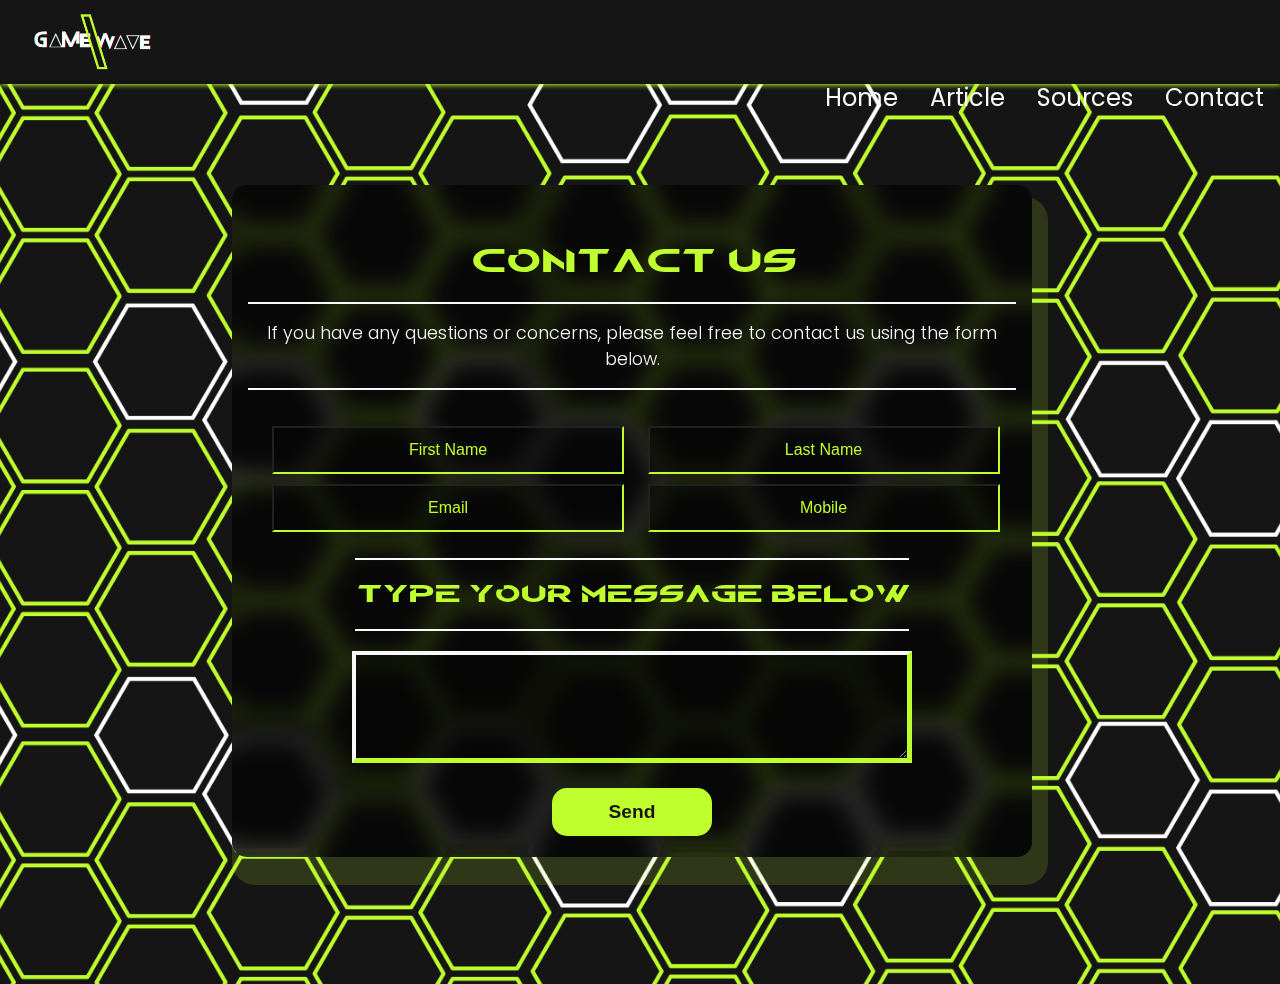
==== contact.html @ ec853af8 "first commit" ====
<!DOCTYPE html>
<html lang="en">
  <head>
    <meta charset="UTF-8" />
    <meta name="viewport" content="width=device-width, initial-scale=1.0" />
    <title>Game Wave</title>
    <link rel="icon" href="./Images/Game_Wave_Title_Logo.png" />
    <link rel="stylesheet" href="./main.css" />
    <link
      rel="stylesheet"
      href="https://cdnjs.cloudflare.com/ajax/libs/font-awesome/6.5.1/css/all.min.css"
      integrity="sha512-DTOQO9RWCH3ppGqcWaEA1BIZOC6xxalwEsw9c2QQeAIftl+Vegovlnee1c9QX4TctnWMn13TZye+giMm8e2LwA=="
      crossorigin="anonymous"
      referrerpolicy="no-referrer"
    />
  </head>
  <body>

    <!-- Header -->
    <!-- Navigation bar -->
    <header>
        <!-- Logo -->
        <img
          class="logo"
          src="./Images/Game_Wave_Logo.png"
          alt="Game Wave Logo"
        />
        <!-- Hamburger icon -->
        <input class="side-menu" type="checkbox" id="side-menu" />
        <!-- "side-menu" sets as a unique identifier for input checkbox. we used this because we want to use it as a true/flase value. True when hamburger is clicked and flase when not clicked or at defult position -->
        <label class="hamb" for="side-menu" aria-label="Open Menu">
          <!-- for="side-menu" specifies that this label is for with the checkbox having the id=“side-menu.” -->
          <span class="hamb-line"></span>
          <!-- <span> inside the label represents the three lines of the hamburger icon -->
        </label>
        <!-- Menu -->
        <nav>
          <ul class="menu">
            <li><a href="./index.html">Home</a></li>
            <li><a href="#">Article</a></li>
            <li><a href="#">Sources</a></li>
            <li><a href="./contact.html">Contact</a></li>
            <!-- <li>
              <form class="search-form">
                <input type="search" placeholder="Search...">
                <button type="submit">Search</button>
              </form>
            </li> -->
          </ul>
        </nav>
      </header>

    <!-- Contact Us -->
    <section class="contact">
      <div class="contact-container">
        <h2 class="contact-container-heading">Contact Us</h2>
        <p class="contact-container-paragraph">
          If you have any questions or concerns, please feel free to contact us
          using the form below.
        </p>
        <form class="contact-form">
          <input type="text" id="firstName" placeholder="First Name" required />
          <input type="text" id="lastName" placeholder="Last Name" required />
          <input type="email" id="email" placeholder="Email" required />
          <input type="text" id="mobile" placeholder="Mobile" required />
          <h4 class="contact-container-message-text">Type Your Message Below</h4>
          <textarea required></textarea>
          <input type="submit" value="Send" id="contact-us-button" />
        </form>
      </div>
    </section>
  </body>
</html>
---- main.css ----
/* -----------------GLOBAL STYLES FOR THE WEBSITE----------------- */

/* Font = Poppins */
@import url("https://fonts.googleapis.com/css2?family=Poppins:ital,wght@0,100;0,200;0,300;0,400;0,500;0,600;0,700;0,800;0,900;1,100;1,200;1,300;1,400;1,500;1,600;1,700;1,800;1,900&display=swap");

/* Font = Modern_Warframe */
/* We couldn't find any font having gaming style on google font so we are using Modern Warfare font for the gaming website. */
@font-face {
  font-family: "Modern_Warframe";
  src: url("./Font/MODERN_WARFARE.ttf") format("truetype"),
    url("./Font/MODERN_WARFARE.otf") format("opentype");
}

h1,
h2,
h3,
h4 {
  font-family: "Modern_Warframe", fallback;
}

/* Variables */
:root {
  --white: #f9f9f9;
  --logoblack: #161515;
  --green: #bfff2d;
}

/* Reset */
* {
  margin: 0;
  padding: 0;
  box-sizing: border-box;
}

/* Body */
body {
  background-color: var(--white);
  font-family: "Poppins", sans-serif;
}

/* Global Styles */
a {
  text-decoration: none;
}
ul {
  list-style: none;
}

/* -----------------MOBILE FIRST APPROACH----------------- */

/* Header */
header {
  background-color: var(--logoblack);
  box-shadow: 1px 1px 5px 0px var(--green);
  position: sticky;
  top: 0;
  width: 100%;
  z-index: 2;
}
/* Logo */
.logo {
  width: 40%; /* 40% of the header as the logo looking good */
  margin-left: 10px;
}
/* Menu */
nav {
  width: 100%;
  height: 100%;
  position: fixed;
  background-color: var(--logoblack);
  overflow: hidden; /* Hide the menu so that it will be visible after clicking on hamburger */
}

.menu a {
  display: block;
  padding: 30px;
  color: var(--white);
  text-align: center;
}

.menu a:hover {
  background-color: var(--green);
  color: var(--logoblack);
}
nav {
  max-height: 0; /* Initially hide the menu */
  transition: max-height 0.5s ease-out; /* Using ease-out for smooth animation effect of menu scrolling down */
}

/* Menu Icon */
.hamb {
  cursor: pointer; /* Change cursor to pointer */
  float: right;
  padding: 2.5rem 1.5rem;
}

/* Span tag */
.hamb-line {
  background: var(--white);
  display: block;
  height: 2px;
  position: relative; /* Position relative to the parent element */
  width: 24px;
}

/* Before and After hamb-line this will create 3 line for making hamburger menu bar */
.hamb-line::before,
.hamb-line::after {
  background: var(--green);
  content: ""; /* Empty content is taken so that it create the three lines for a hamburger menu bar*/
  display: block;
  height: 100%;
  position: absolute; /* Position absolute to the parent element */
  transition: all 0.2s ease-out; /* Using ease-out for smooth animation effect of menu when clicked it turned into cross */
  width: 100%;
}
.hamb-line::before {
  top: 5px; /* Top 5px for the first line */
}
.hamb-line::after {
  top: -5px; /* Top -5px for the third line */
}

.side-menu {
  display: none; /* Hide checkbox */
}

/* Toggle menu icon */
.side-menu:checked ~ nav {
  /* When checkbox is checked then show the menu */
  max-height: 100%;
}
.side-menu:checked ~ .hamb .hamb-line {
  /* When checkbox is checked then the centered white line will disappered because we need 2 lines to make a cross */
  background: transparent;
}
.side-menu:checked ~ .hamb .hamb-line::before {
  /* When checkbox is checked then the first line will rotate 45 degree and move to the center to make the cross symbol */
  transform: rotate(-45deg);
  top: 0;
}
.side-menu:checked ~ .hamb .hamb-line::after {
  /* When checkbox is checked then the third line will rotate -45 degree and move to the center to make the cross symbol */
  transform: rotate(45deg);
  top: 0;
}

/* Footer */
footer {
  background-color: var(--logoblack);
  color: var(--white);
  padding: 1rem;
}

.footer-content-about,
.footer-content-link,
.footer-content-final {
  border-bottom: 1px solid var(--green);
  padding: 1rem;
}

.footer-content-about h4 {
  color: var(--green);
  font-size: 1.5rem;
}

.footer-logo img {
  display: block;
  margin-left: auto;
  margin-right: auto;
  width: 50%;
}

.footer-content-link-icon a {
  color: var(--green);
  font-size: 1.2rem;
  transition: all 0.2s ease-in-out;
}

.footer-content-link-icon a:hover {
  color: var(--white);
  text-shadow: var(--green) 1px 0 10px;
}

.footer-social-text,
.footer-subscribe-text {
  font-size: 1.5rem;
  text-align: center;
  color: var(--green);
  border-bottom: 1px solid var(--white);
}

.footer-social ul {
  display: grid;
  grid-template-columns: repeat(4, 1fr);
  padding: 1rem;
}

.footer-social ul li {
  text-align: center;
  padding: 1rem;
}

.footer-social a {
  color: var(--green);
  font-size: 1.5rem;
  transition: all 0.2s ease-in-out;
}

.footer-social a:hover {
  color: var(--white);
  text-shadow: var(--green) 1px 0 10px;
}

.subscribe-section {
  text-align: center;
  padding: 1rem;
}

.subscribe-section input {
  padding: 0.5rem 2rem;
  border: 1px solid var(--green);
  color: var(--logoblack);
}

.subscribe_icon {
  position: relative;
  right: 0.3rem;
  bottom: 0;
  top: 0.1rem;
  background-color: var(--logoblack);
  padding: 0.3rem 0.6rem;
  border: 1px solid var(--green);
  border-left: none;
}

.subscribe_icon:hover {
  background-color: var(--green);
  color: var(--logoblack);
}

.subscribe-section-button {
  display: none;
}

.footer-credit {
  text-align: center;
  padding: 1rem 1rem 0.5rem 1rem;
}

/* -----------------CONTACT PAGE----------------- */
.contact {
  min-height: 100vh;
  background: var(--logoblack);
  background-image: url("./Images/Contect_us_background.png");
  background-repeat: no-repeat;
  background-position: center center;
  background-size: cover;
}

.contact-container {
  color: var(--white);
  padding: 1rem;
  text-align: center;
  box-shadow: 8px 20px 0px 8px rgb(191 255 45 / 15%);
  border-radius: 15px;
  background: rgb(0 0 0 / 80%);
}

.contact-container h2 {
  font-size: 2.7rem;
  padding: 1rem;
  font-weight: 500;
  margin-top: 20px;
  text-align: center;
  color: var(--green);
}

.contact-container-heading,
.contact-container-paragraph,
.contact-container-message-text {
  border-bottom: 2px solid var(--white);
}

.contact-container-message-text {
  border-top: 2px solid var(--white);
}
.contact-container p {
  font-size: 1.1rem;
  padding: 1rem;
  font-weight: 300;
  margin-bottom: 20px;
  text-align: center;
}

.contact-form {
  padding: 1rem;
  display: grid;
  justify-items: center;
}

.contact-form input {
  width: 18rem;
  height: 3rem;
  text-align: center;
  font-size: 1rem;
  margin-bottom: 10px;
  background: rgb(4 4 4 / 50%);
  border-bottom: 2px solid var(--green);
  border-right: 2px solid var(--green);
  color: var(--white);
}

.contact-form input::placeholder {
  color: var(--green);
}

.contact-form h4 {
  font-size: 1.21rem;
  padding: 1rem 0 1rem 0;
  font-weight: 300;
  margin-top: 1rem;
  text-align: center;
  color: var(--green);
}

.contact-form textarea {
  width: 18rem;
  height: 10rem;
  text-align: center;
  font-size: 1rem;
  margin-top: 20px;
  margin-bottom: 10px;
  background: rgba(4, 4, 4, 0.543);
  border-bottom: 5px solid var(--green);
  border-right: 5px solid var(--green);
  border-top: 4px solid var(--white);
  border-left: 4px solid var(--white);
  color: var(--white);
}

textarea::-webkit-scrollbar {
  /* Scroll bar for textarea */
  width: 10px;
}

textarea::-webkit-scrollbar-thumb {
  /* Scroll bar thumb for textarea */
  background-color: rgba(194, 194, 194, 0.73);
}

#contact-us-button {
  width: 10rem;
  height: 3rem;
  text-align: center;
  font-size: 1.2rem;
  margin-top: 20px;
  font-weight: 600;
  background: var(--green);
  border: 2px solid var(--green);
  border-radius: 15px;
  color: var(--logoblack);
  padding: 0;
  margin-bottom: 30px;
  transition: 0.3s;
  cursor: pointer;
}

#contact-us-button:hover {
  background: var(--logoblack);
  color: var(--green);
}

/* -----------------ERROR PAGE----------------- */

.error-404-mobile-image{
  background: var(--logoblack);
  background-image: url("./Images/Mobil_404_Error.png");
	background-size: cover;
	background-position: center;
	height: 100vh;
	width: 100vw;
}


/* -----------------TABLET AND DESKTOP----------------- */

/* -----------------RESPONSIVE TABLET----------------- */

@media (min-width: 768px) {
  /* Header  */
  .logo {
    width: 25%;
    margin: 1rem;
  }

  nav {
    max-height: none;
    top: 0;
    position: relative;
    float: right;
    width: fit-content;
    background-color: transparent;
  }
  .menu li {
    float: left;
  }
  .menu a {
    padding: 5rem 1rem 5rem 1rem;
  }
  .menu a:hover {
    background-color: transparent;
    color: var(--green);
  }

  .hamb {
    display: none;
  }

  /* Footer */

  .footer-content-about {
    text-align: center;
  }
  .footer-content-about h4 {
    font-size: 2rem;
  }

  .footer-content-link,
  .footer-content-final {
    display: grid;
    grid-template-columns: 1fr 1fr 1fr;
  }

  .footer-content-link {
    text-align: center;
  }

  .footer-content-link-icon a {
    font-size: 1.5rem;
  }

  .footer-content-final {
    gap: 0.5rem;
  }

  .footer-logo img {
    width: 100%;
  }

  .footer-social-text,
  .footer-subscribe-text {
    padding: 0 0 0.5rem 0;
  }

  .footer-social ul {
    padding: 0%;
  }

  .subscribe_icon {
    display: none;
  }

  .subscribe-section-button {
    display: block;
  }

  .subscribe-section-button-input {
    display: block;
    padding: 0.5rem 2rem;
    border: 1px solid var(--green);
    border-radius: 15px;
    color: var(--logoblack);
    background: var(--green);
    width: 100px;
    margin-left: auto;
    margin-right: auto;
    transition: all 0.2s ease-in-out;
  }

  .subscribe-section-button-input:hover {
    background: var(--logoblack);
    color: var(--green);
  }

  /*-----------------CONTACT PAGE----------------- */
  .contact {
    min-height: 100vh;
    background: var(--logoblack);
    background-image: url("./Images/Contect_us_background.png");
    background-repeat: no-repeat;
    background-position: center center;
    background-size: cover;
  }

  .contact-container {
    width: 40rem;
    height: 40.1rem;
    position: absolute;
    top: 55%;
    left: 50%;
    margin: -200px 0 0 -335px;
    box-shadow: 8px 20px 0px 8px rgb(191 255 45 / 15%);
    border-radius: 15px;
    background: rgb(0 0 0 / 60%);
    backdrop-filter: blur(10px);
  }

  .contact-form {
    padding: 1rem;
    display: grid;
    justify-items: center;
    grid-template-columns: 1fr 1fr;
  }

  #lastName,
  #mobile {
    margin-left: 15px;
  }

  .contact-container-message-text {
    grid-column: span 2;
  }

  .contact-form textarea {
    grid-column: span 2;
    width: 35rem;
    height: 7rem;
  }

  #contact-us-button {
    grid-column: span 2;
    margin-top: 10px;
  }

  /* -----------------ERROR PAGE----------------- */

  .error-404-mobile-image {
		display: none;
	}
	
	.error-404-tablet-image {
		background-image: url("./Images/Tablet_404_Error.png");
		background-size: cover;
		background-position: center;
		height: 100vh;
		width: 100vw;
	}


}

/* -----------------RESPONSIVE DESKTOP----------------- */
@media (min-width: 1024px) {
  /* Header  */
  .logo {
    width: 10%;
    margin: 0 2rem;
  }

  nav {
    max-height: none;
    top: 0;
    position: relative;
    float: right;
    width: fit-content;
    background-color: transparent;
  }
  .menu li {
    float: left;
  }
  .menu a {
    padding: 5rem 1rem 5rem 1rem;
    font-size: 1.5rem;
  }
  .menu a:hover {
    background-color: transparent;
    color: var(--green);
  }

  .hamb {
    display: none;
  }

  /*-----------------CONTACT PAGE----------------- */

  .contact {
    min-height: 100vh;
    background: var(--logoblack);
    background-image: url("./Images/Contect_us_background.png");
    background-repeat: no-repeat;
    background-position: center center;
    background-size: cover;
  }

  .contact-container {
    width: 50rem;
    height: 42rem;
    position: absolute;
    top: 55%;
    left: 50%;
    margin: -310px 0 0 -408px;
    box-shadow: 8px 20px 0px 8px rgb(191 255 45 / 15%);
    border-radius: 15px;
    background: rgb(0 0 0 / 60%);
    backdrop-filter: blur(10px);
  }

  .contact-form input {
    width: 22rem;
  }

  .contact-form h4 {
    font-size: 2rem;
  }

  #contact-us-button {
    margin-top: 15px;
  }


  /* -----------------ERROR PAGE----------------- */

  .erreor-404-tablet-image {
		display: none;
	}
	
	.erreor-404-desktop-image {
		background-image: url("./Images/Desktop_404_Error.png");
		background-size: cover;
		background-position: center;
		height: 100vh;
		width: 100vw;
	}

}
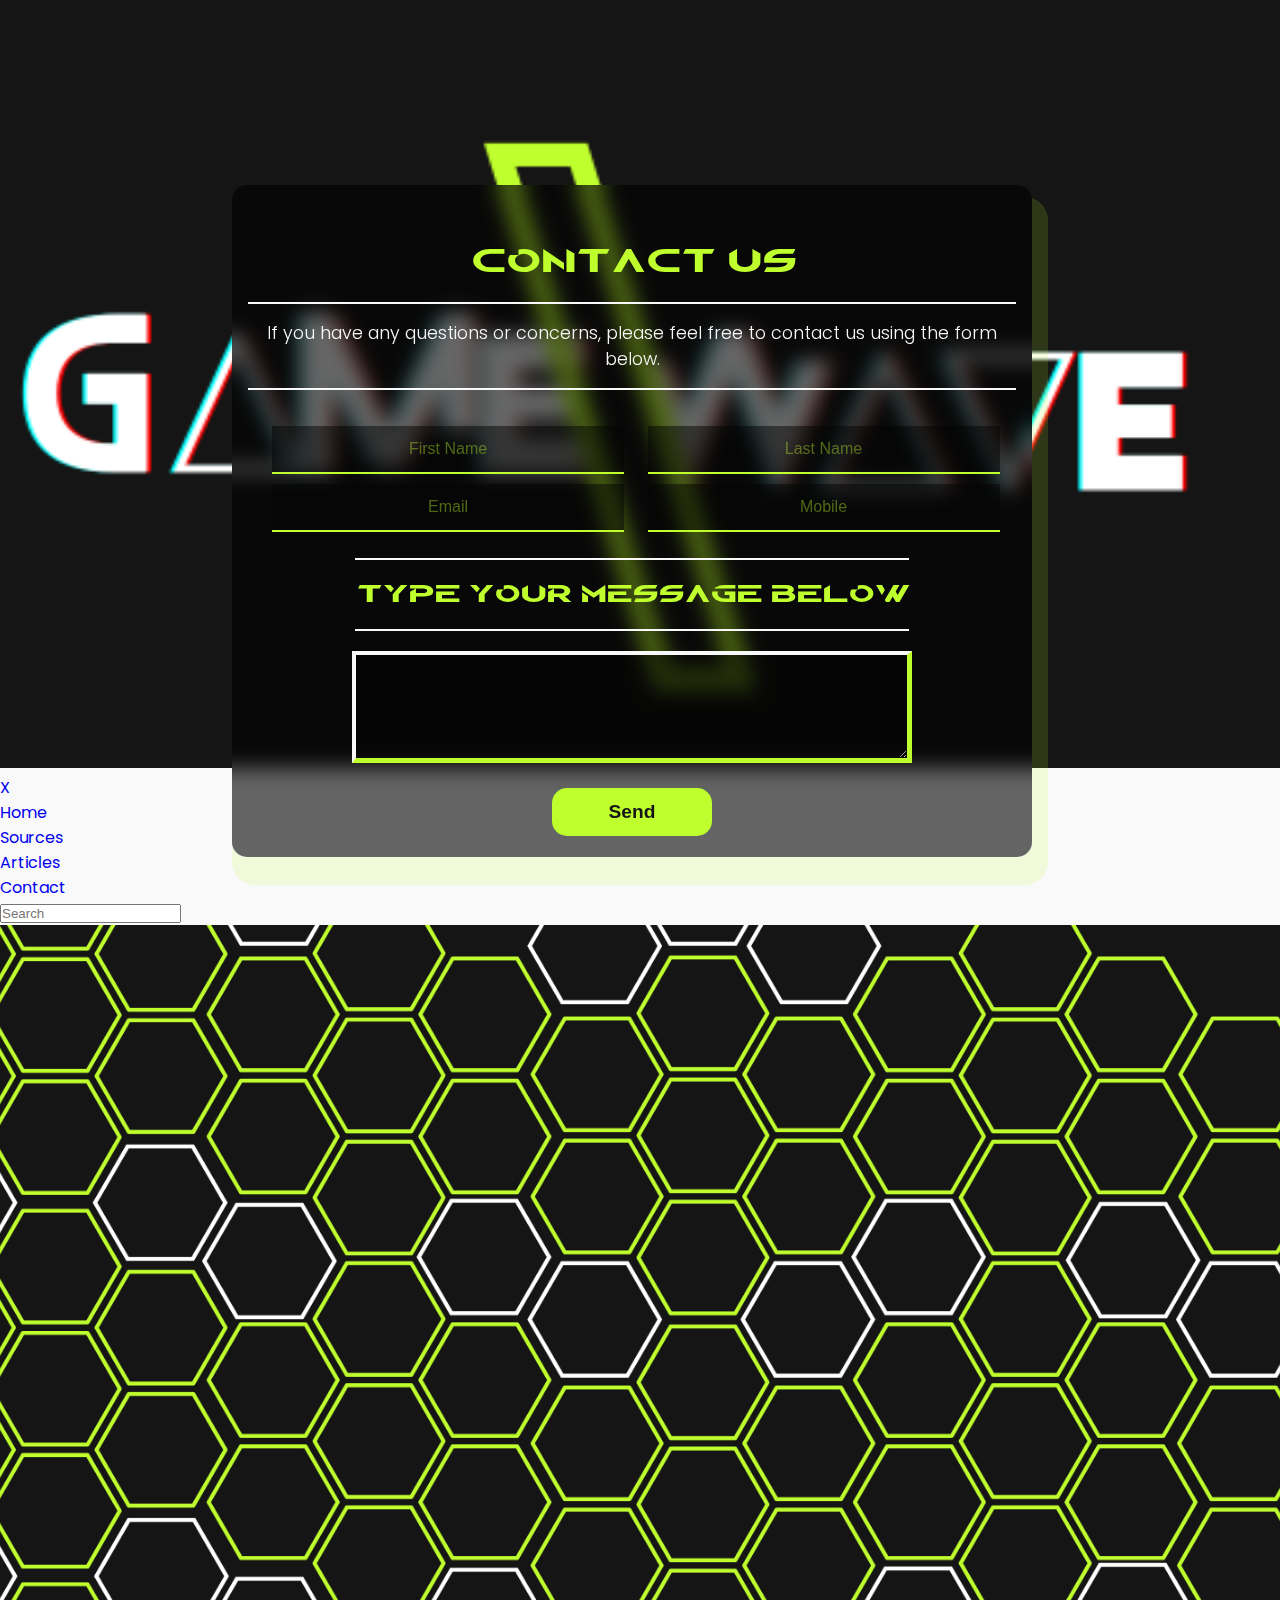
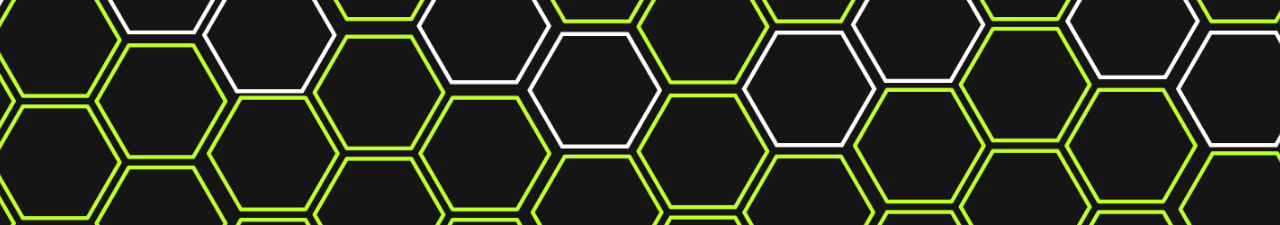
==== commit b1879ff6: "changes in header" ====
--- a/contact.html
+++ b/contact.html
@@ -19,36 +19,27 @@
     <!-- Header -->
     <!-- Navigation bar -->
     <header>
-        <!-- Logo -->
-        <img
-          class="logo"
-          src="./Images/Game_Wave_Logo.png"
-          alt="Game Wave Logo"
-        />
-        <!-- Hamburger icon -->
-        <input class="side-menu" type="checkbox" id="side-menu" />
-        <!-- "side-menu" sets as a unique identifier for input checkbox. we used this because we want to use it as a true/flase value. True when hamburger is clicked and flase when not clicked or at defult position -->
-        <label class="hamb" for="side-menu" aria-label="Open Menu">
-          <!-- for="side-menu" specifies that this label is for with the checkbox having the id=“side-menu.” -->
-          <span class="hamb-line"></span>
-          <!-- <span> inside the label represents the three lines of the hamburger icon -->
-        </label>
-        <!-- Menu -->
-        <nav>
-          <ul class="menu">
-            <li><a href="./index.html">Home</a></li>
-            <li><a href="#">Article</a></li>
-            <li><a href="#">Sources</a></li>
-            <li><a href="./contact.html">Contact</a></li>
-            <!-- <li>
-              <form class="search-form">
-                <input type="search" placeholder="Search...">
-                <button type="submit">Search</button>
-              </form>
-            </li> -->
-          </ul>
-        </nav>
-      </header>
+      <img src="./Images/Game_Wave_Logo.png" alt="Game Wave Logo" />
+      <a id="hamBurger" href="javascript:void(0);" class="icon">
+        <div class="mobil-toggle">
+          <i class="fa-solid fa-bars"></i>
+        </div>
+      </a>
+      <a id="closeHamBurger" href="javascript:void(0);" class="closeNav d-none">
+        X
+      </a>
+      <nav id="nav-bar" class="navBar slide-bottom">
+        <ul>
+          <li><a href="#">Home</a></li>
+          <li><a href="./sources.html">Sources</a></li>
+          <li><a href="./story.html">Articles</a></li>
+          <li><a href="#">Contact</a></li>
+          <li><div class="searchBar">
+            <i class="fa-solid fa-magnifying-glass searchIcon"></i>
+            <input class="inputField" type="text" placeholder="Search" />
+          </div></li>
+        </ul>
+     </header>
 
     <!-- Contact Us -->
     <section class="contact">
--- a/main.css
+++ b/main.css
@@ -31,7 +31,10 @@
   padding: 0;
   box-sizing: border-box;
 }
-
+img{
+  width: 100%;
+  height: auto;
+}
 /* Body */
 body {
   background-color: var(--white);
@@ -48,105 +51,10 @@
 
 /* -----------------MOBILE FIRST APPROACH----------------- */
 
-/* Header */
-header {
-  background-color: var(--logoblack);
-  box-shadow: 1px 1px 5px 0px var(--green);
-  position: sticky;
-  top: 0;
-  width: 100%;
-  z-index: 2;
-}
-/* Logo */
-.logo {
-  width: 40%; /* 40% of the header as the logo looking good */
-  margin-left: 10px;
-}
-/* Menu */
-nav {
-  width: 100%;
-  height: 100%;
-  position: fixed;
-  background-color: var(--logoblack);
-  overflow: hidden; /* Hide the menu so that it will be visible after clicking on hamburger */
-}
-
-.menu a {
-  display: block;
-  padding: 30px;
-  color: var(--white);
-  text-align: center;
-}
-
-.menu a:hover {
-  background-color: var(--green);
-  color: var(--logoblack);
-}
-nav {
-  max-height: 0; /* Initially hide the menu */
-  transition: max-height 0.5s ease-out; /* Using ease-out for smooth animation effect of menu scrolling down */
-}
-
-/* Menu Icon */
-.hamb {
-  cursor: pointer; /* Change cursor to pointer */
-  float: right;
-  padding: 2.5rem 1.5rem;
-}
-
-/* Span tag */
-.hamb-line {
-  background: var(--white);
-  display: block;
-  height: 2px;
-  position: relative; /* Position relative to the parent element */
-  width: 24px;
-}
-
-/* Before and After hamb-line this will create 3 line for making hamburger menu bar */
-.hamb-line::before,
-.hamb-line::after {
-  background: var(--green);
-  content: ""; /* Empty content is taken so that it create the three lines for a hamburger menu bar*/
-  display: block;
-  height: 100%;
-  position: absolute; /* Position absolute to the parent element */
-  transition: all 0.2s ease-out; /* Using ease-out for smooth animation effect of menu when clicked it turned into cross */
-  width: 100%;
-}
-.hamb-line::before {
-  top: 5px; /* Top 5px for the first line */
-}
-.hamb-line::after {
-  top: -5px; /* Top -5px for the third line */
-}
-
-.side-menu {
-  display: none; /* Hide checkbox */
-}
-
-/* Toggle menu icon */
-.side-menu:checked ~ nav {
-  /* When checkbox is checked then show the menu */
-  max-height: 100%;
-}
-.side-menu:checked ~ .hamb .hamb-line {
-  /* When checkbox is checked then the centered white line will disappered because we need 2 lines to make a cross */
-  background: transparent;
-}
-.side-menu:checked ~ .hamb .hamb-line::before {
-  /* When checkbox is checked then the first line will rotate 45 degree and move to the center to make the cross symbol */
-  transform: rotate(-45deg);
-  top: 0;
-}
-.side-menu:checked ~ .hamb .hamb-line::after {
-  /* When checkbox is checked then the third line will rotate -45 degree and move to the center to make the cross symbol */
-  transform: rotate(45deg);
-  top: 0;
-}
+
 
 /* Footer */
-footer {
+/* footer {
   background-color: var(--logoblack);
   color: var(--white);
   padding: 1rem;
@@ -246,6 +154,125 @@
 .footer-credit {
   text-align: center;
   padding: 1rem 1rem 0.5rem 1rem;
+} */
+
+
+/* -----------------STORY PAGE----------------- */
+
+.article-page{
+  background: var(--logoblack);
+  color: var(--white);
+  padding: 2rem;
+  display: block;
+}
+
+.article-page-heading{
+  text-align: center;
+  color: var(--green);
+  position: relative;
+  font-size: 2rem;
+  padding: 1rem 1rem 2rem 1rem;
+}
+
+.article-page-heading h2{
+  border-bottom: 3px solid var(--white);
+  padding: 0.5rem;
+}
+
+.article-page-sections-image img{
+  max-width: 100%;
+  border-radius: 2rem;
+  height: auto;
+}
+
+.article-page-sections-text{
+  background: rgb(0 0 0 / 80%);
+  box-shadow: 0px 0px 10px 5px rgb(191 255 45 / 15%);
+  padding: 1rem;
+  position: relative;
+  margin: -6rem 1rem 3rem;
+}
+
+.article-page-sections-text h3{
+  color: var(--green);
+  font-family: Poppins, sans-serif;
+  font-size: 1.3rem;
+  padding: 0.5rem;
+  text-align: center;
+}
+
+.article-page-sections-text a{
+  color: var(--green);
+  font-size: 1rem;
+  padding: 0.5rem;
+  text-decoration: none;
+}
+
+
+
+
+/* -----------------SOURCE PAGE----------------- */
+
+.source-container{
+  background: var(--logoblack);
+  color: var(--white);
+  padding: 1rem;
+}
+
+
+.source-heading h2{
+  text-align: center;
+  color: var(--green);
+  font-size: 2rem;
+  padding: 1rem;
+}
+
+.source-heading span{
+  border-bottom: 5px solid var(--white);
+  padding: 0.5rem;
+}
+
+.source-files{
+  width: 90%;
+  margin-left: auto;
+  margin-right: auto;
+  display: grid;
+  margin-top: 1rem;
+  margin-bottom: 1rem;
+}
+
+.source-file-item{
+  margin-bottom: 1rem;
+  position: relative;
+  border: 2px solid var(--white);
+  padding: 1rem;
+  box-shadow: 0 0 10px 0 var(--white);
+}
+.source-file-item-link:hover{
+  border-bottom: 1px solid var(--green);
+}
+.source-file-item:hover{
+  border: 2px solid var(--green);
+  box-shadow: 0 0 20px 0 var(--green);
+}
+
+.source-file-item-image img{
+  width: 100%;
+  height: 100%;
+  object-fit: cover;
+  border-radius: 10px;
+}
+
+.source-file-item-link a{
+  text-decoration: none;
+  color: var(--white);
+  font-size: 1rem;
+  padding: 0.5rem 1rem;
+}
+
+.source-file-item-link h3{
+  font-family: "Poppins", sans-serif;
+  text-align: center;
 }
 
 /* -----------------CONTACT PAGE----------------- */
@@ -264,7 +291,7 @@
   text-align: center;
   box-shadow: 8px 20px 0px 8px rgb(191 255 45 / 15%);
   border-radius: 15px;
-  background: rgb(0 0 0 / 80%);
+  background: rgb(0 0 0 / 60%);
 }
 
 .contact-container h2 {
@@ -303,16 +330,16 @@
   width: 18rem;
   height: 3rem;
   text-align: center;
+  border: none;
   font-size: 1rem;
   margin-bottom: 10px;
   background: rgb(4 4 4 / 50%);
   border-bottom: 2px solid var(--green);
-  border-right: 2px solid var(--green);
   color: var(--white);
 }
 
 .contact-form input::placeholder {
-  color: var(--green);
+  color: #bfff2d63;
 }
 
 .contact-form h4 {
@@ -387,7 +414,7 @@
 
 /* -----------------RESPONSIVE TABLET----------------- */
 
-@media (min-width: 768px) {
+@media only screen and (min-width:768px) {
   /* Header  */
   .logo {
     width: 25%;
@@ -395,11 +422,6 @@
   }
 
   nav {
-    max-height: none;
-    top: 0;
-    position: relative;
-    float: right;
-    width: fit-content;
     background-color: transparent;
   }
   .menu li {
@@ -483,6 +505,75 @@
     color: var(--green);
   }
 
+
+  /* -----------------SOURCE PAGE----------------- */
+
+  .source-files{
+    margin-left: auto;
+    margin-right: auto;
+    display: grid;
+    grid-template-columns: repeat(2, 1fr);
+    gap: 1rem;
+    margin-top: 1rem;
+    margin-bottom: 1rem;
+  }
+
+  .source-heading h2{
+    font-size: 4rem;
+  }
+
+  .source-file-item{
+    display: grid;
+    align-items: stretch;
+    justify-items: center;
+    align-content: space-between;
+  }
+
+
+  /* -----------------STORY PAGE----------------- */
+
+  .article-page-sections-left, .article-page-sections-right {
+    display: grid;
+    grid-template-columns: repeat(3, 1fr);
+    margin-bottom: 2rem;
+  }
+
+  .article-page-sections-left .article-page-sections-image{
+    grid-row: 1;
+    grid-column: span 2 / -2;
+  }
+
+  .article-page-sections-right .article-page-sections-image{
+    grid-row: 1;
+    grid-column: span 2 / -1;
+    text-align: right;
+  }
+
+  .article-page-sections-left .article-page-sections-text{
+    grid-row: 1;
+    grid-column: span 2 / -1;
+  }
+
+  .article-page-sections-right .article-page-sections-text{
+    grid-row: 1;
+    grid-column: span 2 / 3;
+    grid-column-start: 1;
+  } 
+
+  .article-page-sections-image img{
+    max-width: 70%;
+    height: auto;
+  }
+
+  .article-page-sections-text{
+    position: unset;
+    margin: 0;
+    align-self: center;
+  }
+
+
+
+
   /*-----------------CONTACT PAGE----------------- */
   .contact {
     min-height: 100vh;
@@ -551,21 +642,12 @@
 }
 
 /* -----------------RESPONSIVE DESKTOP----------------- */
-@media (min-width: 1024px) {
+@media only screen and (min-width:1024px) {
   /* Header  */
   .logo {
     width: 10%;
     margin: 0 2rem;
   }
-
-  nav {
-    max-height: none;
-    top: 0;
-    position: relative;
-    float: right;
-    width: fit-content;
-    background-color: transparent;
-  }
   .menu li {
     float: left;
   }
@@ -580,6 +662,18 @@
 
   .hamb {
     display: none;
+  }
+
+
+  
+  /*-----------------STORY PAGE----------------- */
+
+  .article-page{
+    padding: 5rem;
+  }
+
+  .article-page-heading{
+    font-size: 3rem;
   }
 
   /*-----------------CONTACT PAGE----------------- */
@@ -634,3 +728,7 @@
 	}
 
 }
+
+@media only screen and (min-width:1200px) {
+
+}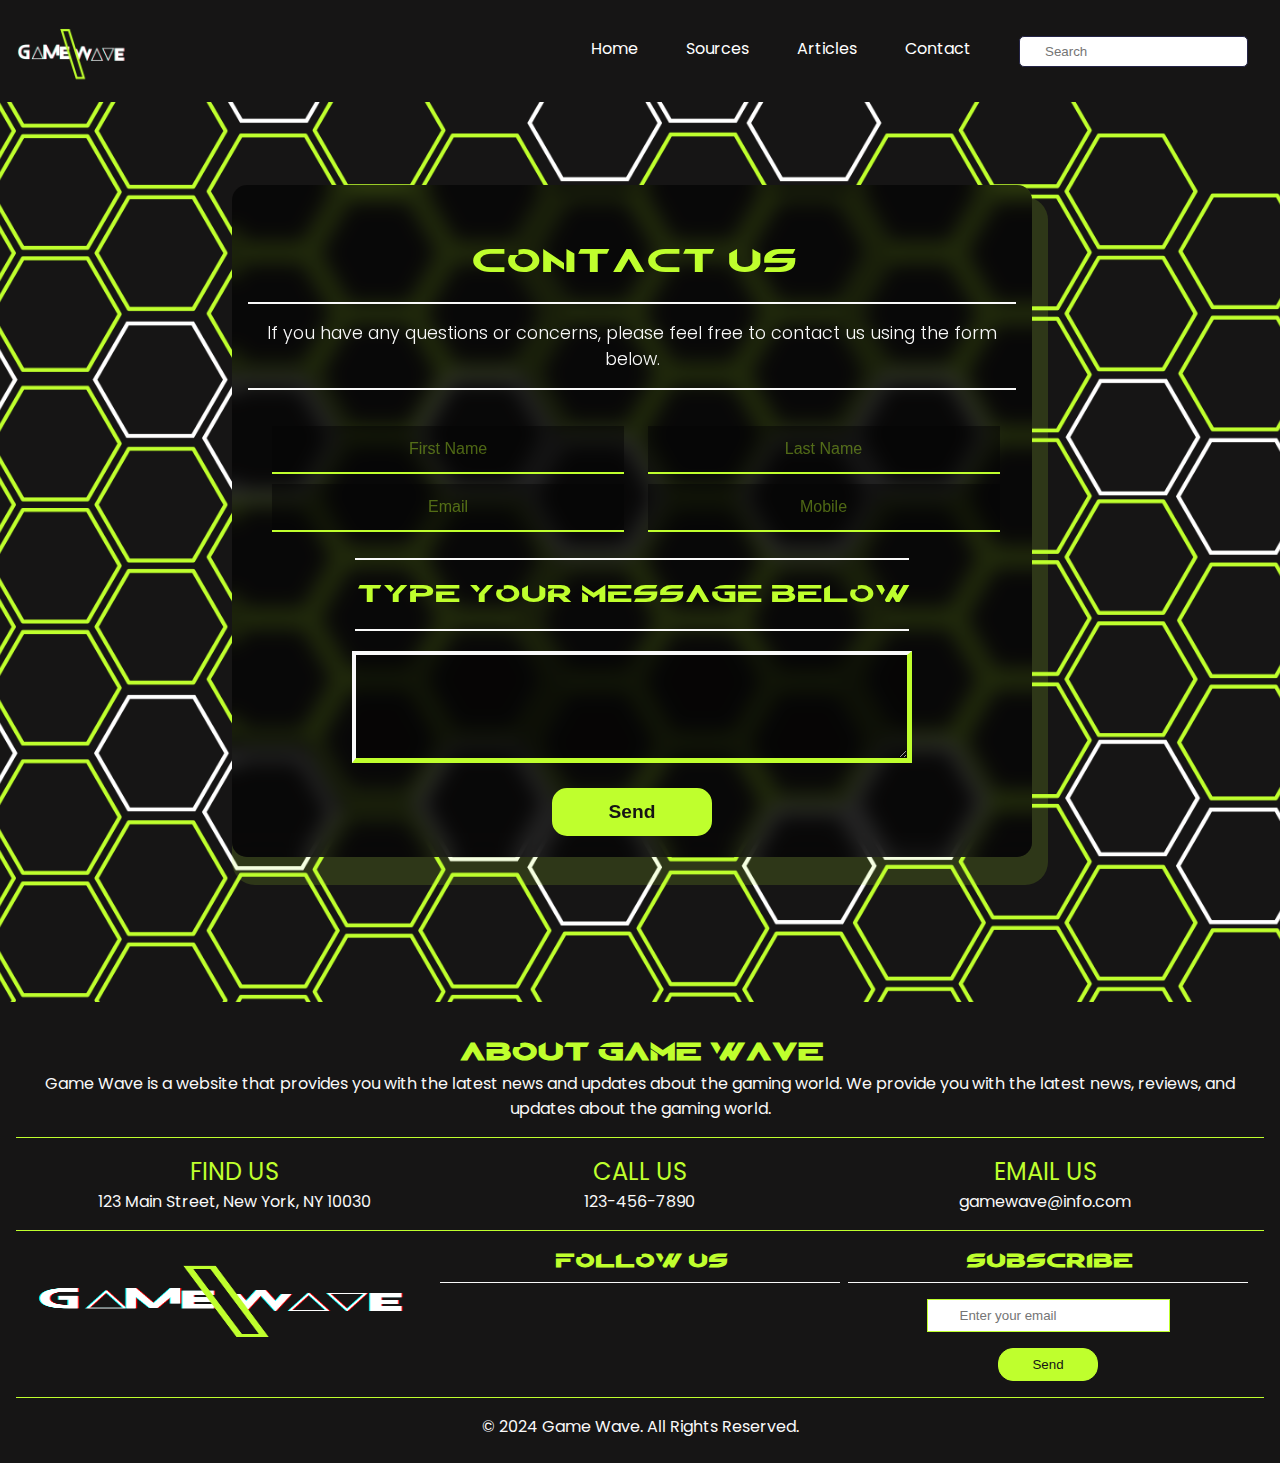
==== commit 4a713a72: "code ,erge" ====
--- a/contact.html
+++ b/contact.html
@@ -5,6 +5,7 @@
     <meta name="viewport" content="width=device-width, initial-scale=1.0" />
     <title>Game Wave</title>
     <link rel="icon" href="./Images/Game_Wave_Title_Logo.png" />
+    <link rel="stylesheet" href="./style/style.css" />
     <link rel="stylesheet" href="./main.css" />
     <link
       rel="stylesheet"
@@ -30,10 +31,10 @@
       </a>
       <nav id="nav-bar" class="navBar slide-bottom">
         <ul>
-          <li><a href="#">Home</a></li>
+          <li><a href="./index.html">Home</a></li>
           <li><a href="./sources.html">Sources</a></li>
           <li><a href="./story.html">Articles</a></li>
-          <li><a href="#">Contact</a></li>
+          <li><a href="./contact.html">Contact</a></li>
           <li><div class="searchBar">
             <i class="fa-solid fa-magnifying-glass searchIcon"></i>
             <input class="inputField" type="text" placeholder="Search" />
@@ -60,5 +61,94 @@
         </form>
       </div>
     </section>
+    <footer>
+      <div class="footer-content">
+        <div class="footer-content-about">
+          <h4>About Game Wave</h4>
+          <p>
+            Game Wave is a website that provides you with the latest news and
+            updates about the gaming world. We provide you with the latest news,
+            reviews, and updates about the gaming world.
+          </p>
+        </div>
+        <div class="footer-content-link">
+          <div class="footer-location">
+            <div class="footer-content-link-icon">
+              <a href="" aria-label="location">
+                <i class="fa-solid fa-location-dot" aria-hidden="true"
+                  ></i
+                >
+                FIND US
+              </a>
+            </div>
+            <p>123 Main Street, New York, NY 10030</p>
+          </div>
+          <div class="footer-phone">
+            <div class="footer-content-link-icon">
+              <a href="" aria-label="phone">
+                <i class="fa-solid fa-phone" aria-hidden="true"></i>
+                CALL US
+              </a>
+            </div>
+            <p>123-456-7890</p>
+          </div>
+          <div class="footer-email">
+            <div class="footer-content-link-icon">
+              <a href="" aria-label="email">
+                <i class="fa-solid fa-envelope" aria-hidden="true"></i>
+                EMAIL US
+              </a>
+            </div>
+            <p>gamewave@info.com</p>
+          </div>
+        </div>
+        <div class="footer-content-final">
+          <div class="footer-logo">
+            <img src="./Images/Game_Wave_Logo.png" alt="Game Wave Logo" />
+          </div>
+          <div class="footer-social">
+            <h4 class="footer-social-text">Follow Us</h4>
+            <ul class="social-list">
+              <li>
+                <a href="" aria-label="facebook"
+                  ><i class="fa-brands fa-facebook" aria-hidden="true"></i
+                ></a>
+              </li>
+              <li>
+                <a href="" aria-label="twitter"
+                  ><i class="fa-brands fa-twitter" aria-hidden="true"></i
+                ></a>
+              </li>
+              <li>
+                <a href="" aria-label="instagram"
+                  ><i class="fa-brands fa-instagram" aria-hidden="true"></i
+                ></a>
+              </li>
+              <li>
+                <a href="" aria-label="youtube"
+                  ><i class="fa-brands fa-youtube" aria-hidden="true"></i
+                ></a>
+              </li>
+            </ul>
+          </div>
+          <div class="footer-subscribe">
+            <h4 class="footer-subscribe-text">Subscribe</h4>
+            <div class="subscribe-section">
+                <input type="email" placeholder="Enter your email" />
+                <span class="subscribe_icon">
+                    <i class="fa-brands fa-telegram"></i>
+                </span>
+            </div>
+            <div class="subscribe-section-button">
+                <input class="subscribe-section-button-input" type="submit" value="Send" id="button">                
+          </div>
+        </div>
+        
+      </div>
+      <div class="footer-credit">
+        <p> &copy; 2024 Game Wave. All Rights Reserved.</p>
+      </div>
+      </div>
+    </footer>
   </body>
 </html>
--- a/style/style.css
+++ b/style/style.css
@@ -0,0 +1,626 @@
+/* -----------------GLOBAL STYLES FOR THE WEBSITE----------------- */
+
+/* Font = Poppins */
+@import url("https://fonts.googleapis.com/css2?family=Poppins:ital,wght@0,100;0,200;0,300;0,400;0,500;0,600;0,700;0,800;0,900;1,100;1,200;1,300;1,400;1,500;1,600;1,700;1,800;1,900&display=swap");
+
+/* Font = Modern_Warframe */
+/* We couldn't find any font having gaming style on google font so we are using Modern Warfare font for the gaming website. */
+@font-face {
+  font-family: "Modern_Warframe";
+  src: url("../Font/MODERN_WARFARE.ttf") format("truetype"),
+    url("../Font/MODERN_WARFARE.otf") format("opentype");
+}
+
+h1,
+h2,
+h3,
+h4 {
+  font-family: "Modern_Warframe", fallback;
+}
+
+/* Variables */
+:root {
+  --white: #f9f9f9;
+  --logoblack: #161515;
+  --green: #bfff2d;
+}
+
+/* Reset */
+* {
+  margin: 0;
+  padding: 0;
+  box-sizing: border-box;
+}
+img{
+  width: 100%;
+  height: auto;
+}
+
+.d-none{
+    display: none;
+}
+/* Body */
+body {
+  background-color: var(--white);
+  font-family: "Poppins", sans-serif;
+}
+
+/* HEADER */
+header {
+    position: sticky;
+    top: 0;
+    left: 0;
+    width: 100%;
+    z-index: 1000;
+    background-color: var(--logoblack);
+    padding: 1rem 0;
+    display: flex;
+    justify-content: space-between;
+    padding: 1rem;
+    align-items: center;
+}
+.navBar_active{
+    position: fixed;
+    width: 100%;
+    height: 100vh;
+    background-color: var(--logoblack);
+    top: 0;
+    left: 0;
+    right: 0;
+}
+.mobil-toggle{
+    padding: 10px 14px;
+    background: #242447;
+    border-radius: 10px;
+    color: #ffff;
+}
+.navBar_active.slide-bottom {
+	-webkit-animation: slide-bottom 0.5s cubic-bezier(0.250, 0.460, 0.450, 0.940) both;
+	        animation: slide-bottom 0.5s cubic-bezier(0.250, 0.460, 0.450, 0.940) both;
+}
+@-webkit-keyframes slide-bottom {
+    0% {
+      -webkit-transform: translateY(0);
+              transform: translateY(0);
+    }
+    100% {
+      -webkit-transform: translateY(100px);
+              transform: translateY(100px);
+    }
+  }
+  @keyframes slide-bottom {
+    0% {
+      -webkit-transform: translateY(0);
+              transform: translateY(0);
+    }
+    100% {
+      -webkit-transform: translateY(100px);
+              transform: translateY(100px);
+    }
+  }
+  
+.navBar_active ul{
+    padding: 2rem 1rem 1rem;
+    text-align: center;
+    list-style: none;
+}
+.navBar_active ul li{
+    padding: 2rem 1rem 1rem;
+    text-align: center;
+    list-style: none;
+}
+.navBar_active ul li a{
+    text-decoration: none;
+    color: #ffffff;
+    font-size: 2rem;
+}
+.navBar ul{
+    list-style: none;
+}
+.navBar a{
+    text-decoration: none;
+    color: #ffffff;
+}
+.navBar ul li{
+    list-style: none;
+    padding: 1rem;
+    /* border: 1px solid; */
+}
+.closeNav{
+    position: absolute;
+    top: 1rem;
+    right: 1rem;
+    font-size: 2rem;
+    color: var(--green);
+    cursor: pointer;
+    z-index: 1;
+}
+.navBar{
+    display: none;
+}
+.navBar ul{
+    display: flex;
+    gap: 1rem;
+}
+header img{
+    width: auto;
+    height: 70px;
+    object-fit: contain;
+    margin-right: auto;
+    max-width: 100%;
+}
+.inputField {
+    padding: 7px 25px;
+    border: 1px solid #242447;
+    border-radius: 5px;
+    outline: none;
+    background: #ffffff;
+    color: #9494C7;
+}
+.searchBar {
+    position: relative;
+    color: #9494C7;
+}
+.searchIcon {
+    position: absolute;
+    top: 25%;
+}
+/************* HEADER END ************/
+
+/* MAIN */
+.container{
+    max-width: 1200px;
+    padding: 1rem;
+    margin: auto;
+}
+.upcomingParent {
+    background-color: #dddddd;
+}
+.featureParent {
+    background-color: #0000003d;
+}
+main div section{
+    display: grid;
+    gap: 1rem;
+    margin-top: 1rem
+}
+section.featured-section {
+    /* background-color: #00000082; */
+    padding: 1rem;
+}
+
+.GameCard {
+    height: 30rem;
+    border-radius: 10px;
+    overflow: hidden;
+    cursor: pointer;
+    position: relative;
+    color: rgb(240, 240, 240);
+    box-shadow: 0 10px 30px 5px rgba(0, 0, 0, 0.2);
+
+    img {
+        position: absolute;
+        object-fit: cover;
+        width: 100%;
+        height: 100%;
+        top: 0;
+        left: 0;
+        opacity: 0.9;
+        transition: opacity .2s ease-out;
+        opacity: 1;
+    }
+
+    h2 {
+        position: absolute;
+        inset: auto auto 30px 30px;
+        margin: 0;
+        transition: inset .3s .3s ease-out;
+        font-family: 'Roboto Condensed', sans-serif;
+        font-weight: normal;
+        text-transform: uppercase;
+        opacity: 1;
+        inset: auto auto 220px 30px;
+    }
+
+    p,
+    a {
+        position: absolute;
+        opacity: 0;
+        max-width: 80%;
+        transition: opacity .3s ease-out;
+        opacity: 1;
+    }
+
+    p {
+        inset: auto auto 80px 30px;
+        opacity: 1;
+    }
+
+    a {
+        inset: auto auto 40px 30px;
+        color: inherit;
+        text-decoration: none;
+        opacity: 1;
+    }
+
+    &:hover h2 {
+        inset: auto auto 220px 30px;
+        transition: inset .3s ease-out;
+    }
+
+    &:hover p,
+    &:hover a {
+        opacity: 1;
+        transition: opacity .5s .1s ease-in;
+    }
+
+    &:hover img {
+        transition: opacity .3s ease-in;
+        opacity: 1;
+    }
+
+}
+
+.symbols-outlined {
+    vertical-align: middle;
+}
+.upcomingEvent article{
+    display: grid;
+    gap: 1rem
+}
+.upcomingEvent article div {
+    background-color: #eeeded;
+    padding: 1rem;
+}
+.upcomingEvent h2{
+    font-size: clamp(1.5rem, 5vw, 4rem);
+}
+/****************** MAIN END ********************/
+
+/* FOOTER */
+
+footer {
+    background-color: var(--logoblack);
+    color: var(--white);
+    padding: 1rem;
+  }
+  
+  .footer-content-about,
+  .footer-content-link,
+  .footer-content-final {
+    border-bottom: 1px solid var(--green);
+    padding: 1rem;
+  }
+  
+  .footer-content-about h4 {
+    color: var(--green);
+    font-size: 1.5rem;
+  }
+  
+  .footer-logo img {
+    display: block;
+    margin-left: auto;
+    margin-right: auto;
+    width: auto;
+    height: 100px;
+  }
+  
+  .footer-content-link-icon a {
+    color: var(--green);
+    font-size: 1.2rem;
+    transition: all 0.2s ease-in-out;
+  }
+  
+  .footer-content-link-icon a:hover {
+    color: var(--white);
+    text-shadow: var(--green) 1px 0 10px;
+  }
+  
+  .footer-social-text,
+  .footer-subscribe-text {
+    font-size: 1.5rem;
+    text-align: center;
+    color: var(--green);
+    border-bottom: 1px solid var(--white);
+  }
+  
+  .footer-social ul {
+    display: grid;
+    grid-template-columns: repeat(4, 1fr);
+    padding: 1rem;
+    list-style: none;
+  }
+  
+  .footer-social ul li {
+    text-align: center;
+    padding: 1rem;
+  }
+  
+  .footer-social a {
+    color: var(--green);
+    font-size: 1.5rem;
+    transition: all 0.2s ease-in-out;
+  }
+  
+  .footer-social a:hover {
+    color: var(--white);
+    text-shadow: var(--green) 1px 0 10px;
+  }
+  
+  .subscribe-section {
+    text-align: center;
+    padding: 1rem;
+  }
+  
+  .subscribe-section input {
+    padding: 0.5rem 2rem;
+    border: 1px solid var(--green);
+    color: var(--logoblack);
+  }
+  
+  .subscribe_icon {
+    position: relative;
+    right: 0.3rem;
+    bottom: 0;
+    top: 0.1rem;
+    background-color: var(--logoblack);
+    padding: 0.3rem 0.6rem;
+    border: 1px solid var(--green);
+    border-left: none;
+  }
+  
+  .subscribe_icon:hover {
+    background-color: var(--green);
+    color: var(--logoblack);
+  }
+  
+  .subscribe-section-button {
+    display: none;
+  }
+  
+  .footer-credit {
+    text-align: center;
+    padding: 1rem 1rem 0.5rem 1rem;
+  }
+/******************* FOOTER *************************/
+
+
+
+/* RESPONSIVE */
+@media only screen and (min-width:768px) {
+    .featured-section {
+        grid-template-columns: 1fr 1fr 1fr;
+        grid-template-rows: 1fr 1fr;
+        gap: 1rem;
+    }
+    .upcomingEvent article div{
+        align-content: center;
+    }
+    .upcomingImg img{
+       width: 60%;
+    }
+    .upcomingImg{
+        text-align: center;
+    }
+ .trendingText{
+    grid-column: span 2;
+    align-content: center;
+    text-align: center;
+    font-size: clamp(1.5rem, 5vw, 4rem);
+ }
+    .GameCard {
+        grid-column: span 1; /* Span one column */
+      }
+      
+      .GameCard:nth-child(odd) {
+        grid-row: span 2; /* Span two rows */
+        grid-column: span 2;
+      }
+      
+      .GameCard:nth-child(even) {
+        grid-row: span 2; /* Span two rows */
+        grid-column: 3; /* Align to the third column */
+      }
+      .upcomingEvent article{
+        grid-template-columns: 1fr 1fr;
+    }
+   
+    /* FOOTER */
+    .footer-content-about {
+        text-align: center;
+      }
+      .footer-content-about h4 {
+        font-size: 2rem;
+      }
+    
+      .footer-content-link,
+      .footer-content-final {
+        display: grid;
+        grid-template-columns: 1fr 1fr 1fr;
+      }
+    
+      .footer-content-link {
+        text-align: center;
+      }
+    
+      .footer-content-link-icon a {
+        font-size: 1.5rem;
+      }
+    
+      .footer-content-final {
+        gap: 0.5rem;
+      }
+    
+      .footer-logo img {
+        width: auto;
+        height: 100px;
+      }
+    
+      .footer-social-text,
+      .footer-subscribe-text {
+        padding: 0 0 0.5rem 0;
+      }
+    
+      .footer-social ul {
+        padding: 0%;
+      }
+    
+      .subscribe_icon {
+        display: none;
+      }
+    
+      .subscribe-section-button {
+        display: block;
+      }
+    
+      .subscribe-section-button-input {
+        display: block;
+        padding: 0.5rem 2rem;
+        border: 1px solid var(--green);
+        border-radius: 15px;
+        color: var(--logoblack);
+        background: var(--green);
+        width: 100px;
+        margin-left: auto;
+        margin-right: auto;
+        transition: all 0.2s ease-in-out;
+      }
+    
+      .subscribe-section-button-input:hover {
+        background: var(--logoblack);
+        color: var(--green);
+      }
+    /**************** FOOTER END ***************/
+}
+
+@media only screen and (min-width:1024px) {
+    #hamBurger{
+        display: none;
+    }
+    nav ul li a {
+        position: relative;
+    }
+    .navBar{
+        display: block;
+    }
+    nav ul li a:hover:after {
+        width: 100%;
+    }
+    .searchIcon {
+        left: 5px;
+    }
+    nav ul li a {
+        transition: all 0.5s;
+    }
+    nav ul li a:after {
+        position: absolute;
+        bottom: 0;
+        left: 0;
+        right: 0;
+        margin: auto;
+        width: 0%;
+        content: '.';
+        color: transparent;
+        background: #aaa;
+        height: 1px;
+    }
+    nav ul li a:after {
+        text-align: left;
+        content: '.';
+        margin: 0;
+        opacity: 0;
+    }
+    
+    nav ul li a:hover {
+        color: #fff;
+        z-index: 1;
+        background-color: grey;
+        border-radius: 4px;
+        padding: 0.5rem;
+    }
+    
+    nav ul li a:hover:after {
+        z-index: -10;
+        animation: fill 0.5s forwards;
+        -webkit-animation: fill 1s forwards;
+        -moz-animation: fill 1s forwards;
+        opacity: 1;
+     
+    } 
+    .trendingText{
+        left: 11rem;
+    }
+    .GameCard {
+        height: 30rem;
+        border-radius: 10px;
+        overflow: hidden;
+        cursor: pointer;
+        position: relative;
+        color: rgb(240, 240, 240);
+        box-shadow: 0 10px 30px 5px rgba(0, 0, 0, 0.2);
+    
+        img {
+            position: absolute;
+            object-fit: cover;
+            width: 100%;
+            height: 100%;
+            top: 0;
+            left: 0;
+            opacity: 0.9;
+            transition: opacity .2s ease-out;
+        }
+    
+        h2 {
+            position: absolute;
+            inset: auto auto 30px 30px;
+            margin: 0;
+            transition: inset .3s .3s ease-out;
+            font-family: 'Roboto Condensed', sans-serif;
+            font-weight: normal;
+            text-transform: uppercase;
+        }
+    
+        p,
+        a {
+            position: absolute;
+            opacity: 0;
+            max-width: 80%;
+            transition: opacity .3s ease-out;
+        }
+    
+        p {
+            inset: auto auto 80px 30px;
+        }
+    
+        a {
+            inset: auto auto 40px 30px;
+            color: inherit;
+            text-decoration: none;
+        }
+    
+        &:hover h2 {
+            inset: auto auto 220px 30px;
+            transition: inset .3s ease-out;
+        }
+    
+        &:hover p,
+        &:hover a {
+            opacity: 1;
+            transition: opacity .5s .1s ease-in;
+        }
+    
+        &:hover img {
+            transition: opacity .3s ease-in;
+            opacity: 1;
+        }
+    
+    }
+    
+    .symbols-outlined {
+        vertical-align: middle;
+    }
+}
+@media only screen and (min-width:1200px) {
+
+}
+/**************** RESPONSIVE END ************** */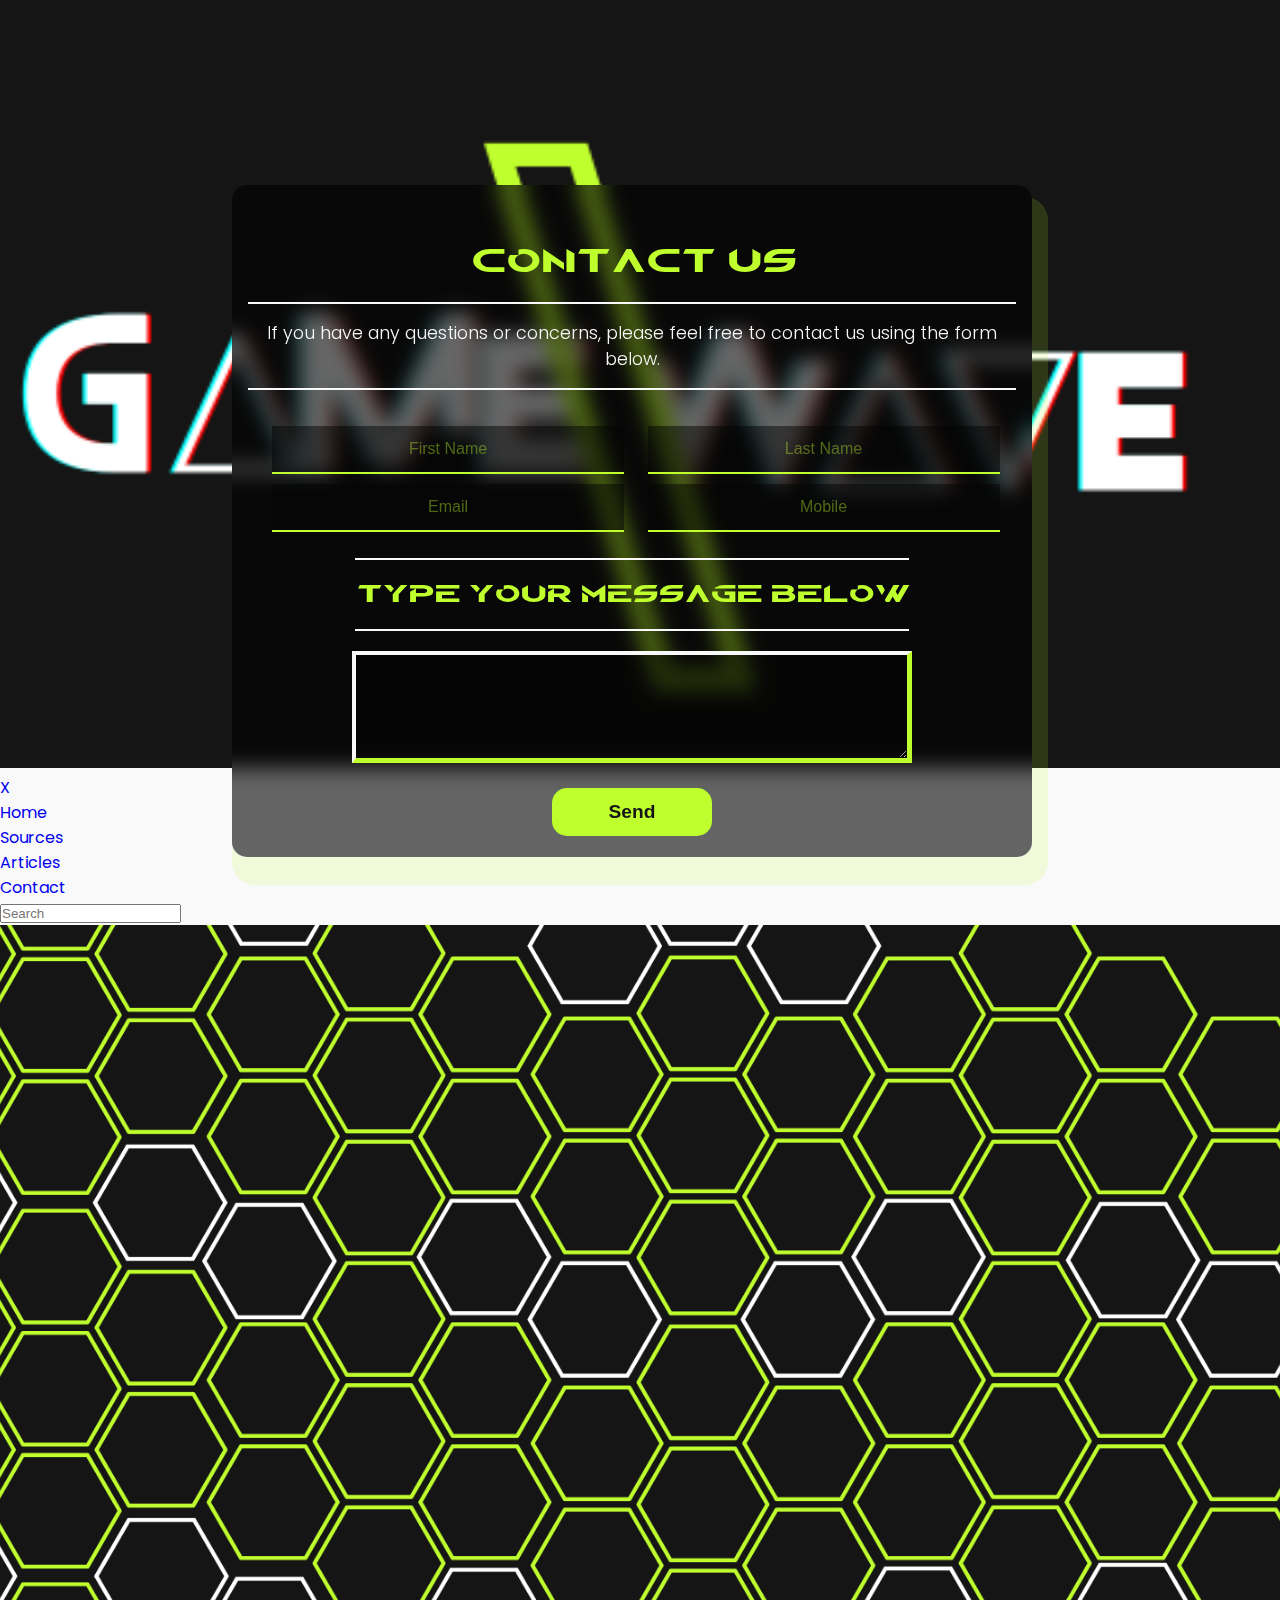
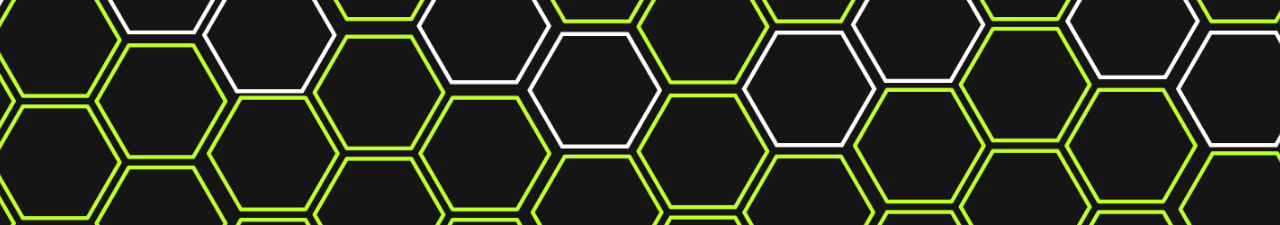
==== commit 89495e9d: "source" ====
--- a/contact.html
+++ b/contact.html
@@ -5,7 +5,6 @@
     <meta name="viewport" content="width=device-width, initial-scale=1.0" />
     <title>Game Wave</title>
     <link rel="icon" href="./Images/Game_Wave_Title_Logo.png" />
-    <link rel="stylesheet" href="./style/style.css" />
     <link rel="stylesheet" href="./main.css" />
     <link
       rel="stylesheet"
@@ -31,10 +30,10 @@
       </a>
       <nav id="nav-bar" class="navBar slide-bottom">
         <ul>
-          <li><a href="./index.html">Home</a></li>
+          <li><a href="#">Home</a></li>
           <li><a href="./sources.html">Sources</a></li>
           <li><a href="./story.html">Articles</a></li>
-          <li><a href="./contact.html">Contact</a></li>
+          <li><a href="#">Contact</a></li>
           <li><div class="searchBar">
             <i class="fa-solid fa-magnifying-glass searchIcon"></i>
             <input class="inputField" type="text" placeholder="Search" />
@@ -61,94 +60,5 @@
         </form>
       </div>
     </section>
-    <footer>
-      <div class="footer-content">
-        <div class="footer-content-about">
-          <h4>About Game Wave</h4>
-          <p>
-            Game Wave is a website that provides you with the latest news and
-            updates about the gaming world. We provide you with the latest news,
-            reviews, and updates about the gaming world.
-          </p>
-        </div>
-        <div class="footer-content-link">
-          <div class="footer-location">
-            <div class="footer-content-link-icon">
-              <a href="" aria-label="location">
-                <i class="fa-solid fa-location-dot" aria-hidden="true"
-                  ></i
-                >
-                FIND US
-              </a>
-            </div>
-            <p>123 Main Street, New York, NY 10030</p>
-          </div>
-          <div class="footer-phone">
-            <div class="footer-content-link-icon">
-              <a href="" aria-label="phone">
-                <i class="fa-solid fa-phone" aria-hidden="true"></i>
-                CALL US
-              </a>
-            </div>
-            <p>123-456-7890</p>
-          </div>
-          <div class="footer-email">
-            <div class="footer-content-link-icon">
-              <a href="" aria-label="email">
-                <i class="fa-solid fa-envelope" aria-hidden="true"></i>
-                EMAIL US
-              </a>
-            </div>
-            <p>gamewave@info.com</p>
-          </div>
-        </div>
-        <div class="footer-content-final">
-          <div class="footer-logo">
-            <img src="./Images/Game_Wave_Logo.png" alt="Game Wave Logo" />
-          </div>
-          <div class="footer-social">
-            <h4 class="footer-social-text">Follow Us</h4>
-            <ul class="social-list">
-              <li>
-                <a href="" aria-label="facebook"
-                  ><i class="fa-brands fa-facebook" aria-hidden="true"></i
-                ></a>
-              </li>
-              <li>
-                <a href="" aria-label="twitter"
-                  ><i class="fa-brands fa-twitter" aria-hidden="true"></i
-                ></a>
-              </li>
-              <li>
-                <a href="" aria-label="instagram"
-                  ><i class="fa-brands fa-instagram" aria-hidden="true"></i
-                ></a>
-              </li>
-              <li>
-                <a href="" aria-label="youtube"
-                  ><i class="fa-brands fa-youtube" aria-hidden="true"></i
-                ></a>
-              </li>
-            </ul>
-          </div>
-          <div class="footer-subscribe">
-            <h4 class="footer-subscribe-text">Subscribe</h4>
-            <div class="subscribe-section">
-                <input type="email" placeholder="Enter your email" />
-                <span class="subscribe_icon">
-                    <i class="fa-brands fa-telegram"></i>
-                </span>
-            </div>
-            <div class="subscribe-section-button">
-                <input class="subscribe-section-button-input" type="submit" value="Send" id="button">                
-          </div>
-        </div>
-        
-      </div>
-      <div class="footer-credit">
-        <p> &copy; 2024 Game Wave. All Rights Reserved.</p>
-      </div>
-      </div>
-    </footer>
   </body>
 </html>
--- a/main.css
+++ b/main.css
@@ -20,6 +20,7 @@
 
 /* Variables */
 :root {
+  --bgblack: #303030;
   --white: #f9f9f9;
   --logoblack: #161515;
   --green: #bfff2d;
@@ -160,7 +161,7 @@
 /* -----------------STORY PAGE----------------- */
 
 .article-page{
-  background: var(--logoblack);
+  background: var(--bgblack);
   color: var(--white);
   padding: 2rem;
   display: block;
@@ -214,7 +215,7 @@
 /* -----------------SOURCE PAGE----------------- */
 
 .source-container{
-  background: var(--logoblack);
+  background: var(--bgblack);
   color: var(--white);
   padding: 1rem;
 }
@@ -278,7 +279,7 @@
 /* -----------------CONTACT PAGE----------------- */
 .contact {
   min-height: 100vh;
-  background: var(--logoblack);
+  background: var(--bgblack);
   background-image: url("./Images/Contect_us_background.png");
   background-repeat: no-repeat;
   background-position: center center;
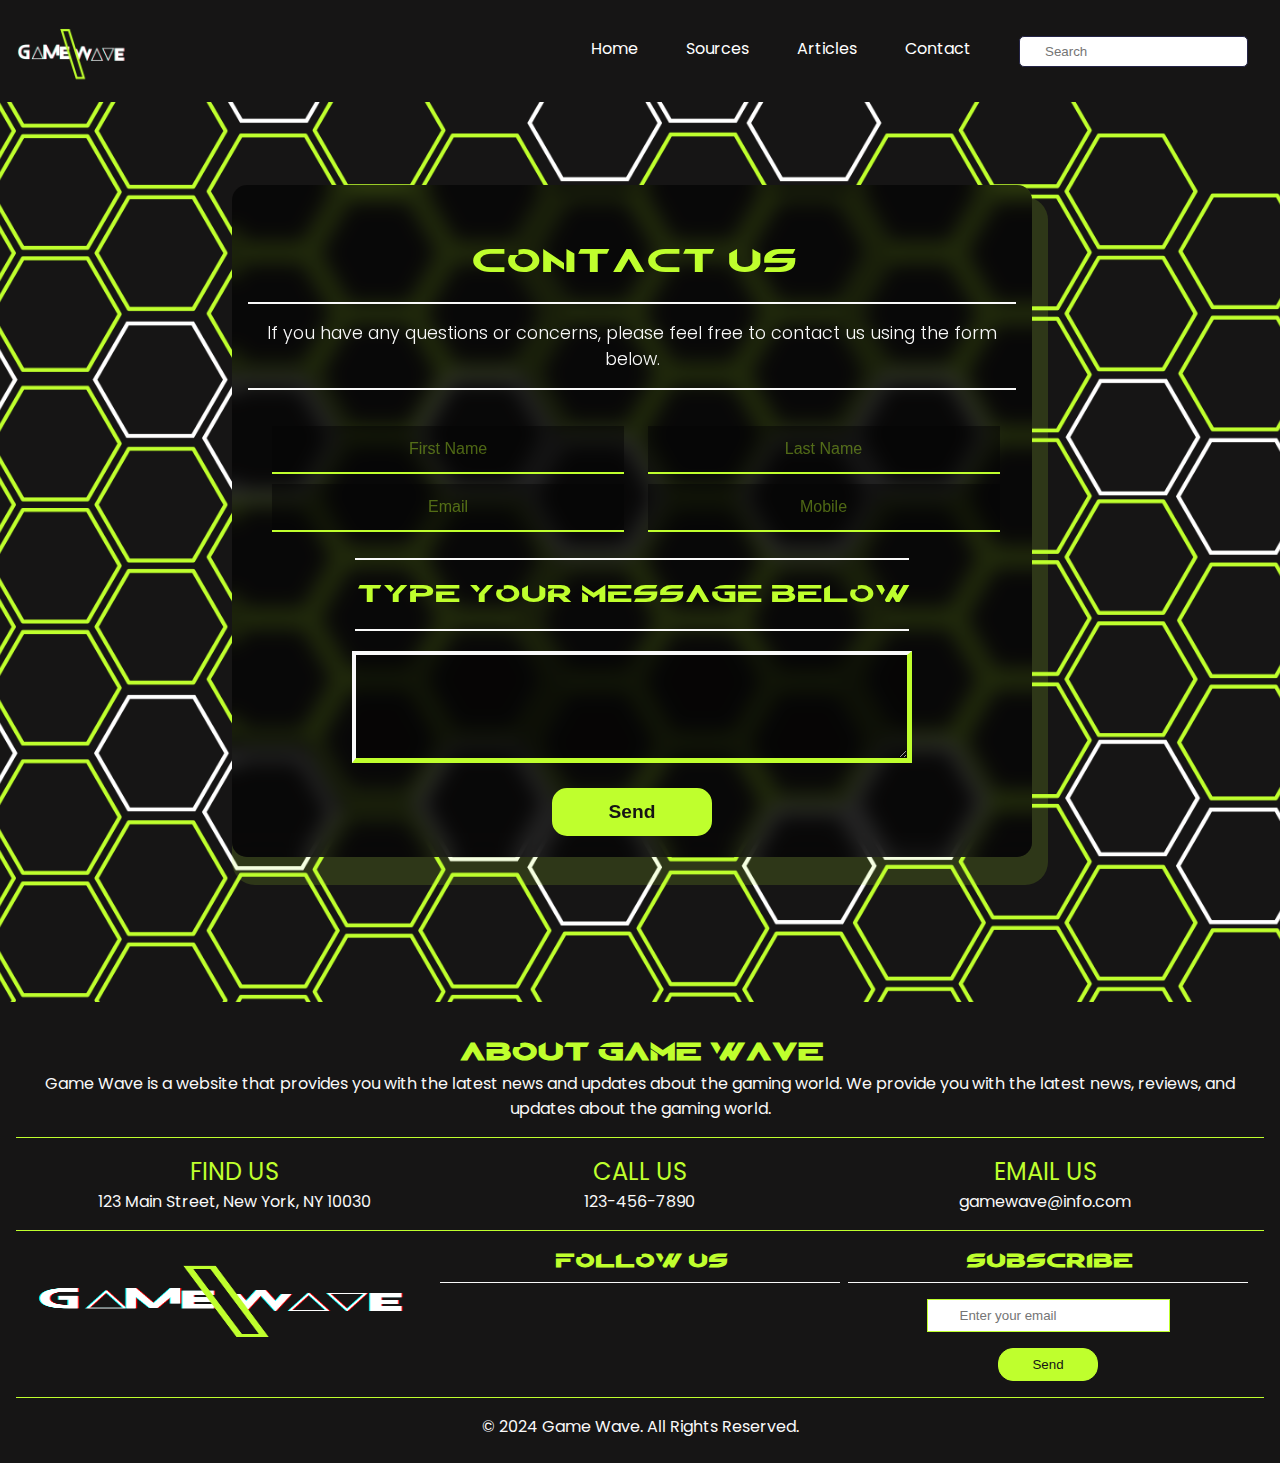
==== commit 31758f3a: "css class changes" ====
--- a/contact.html
+++ b/contact.html
@@ -5,6 +5,7 @@
     <meta name="viewport" content="width=device-width, initial-scale=1.0" />
     <title>Game Wave</title>
     <link rel="icon" href="./Images/Game_Wave_Title_Logo.png" />
+    <link rel="stylesheet" href="./style/style.css" />
     <link rel="stylesheet" href="./main.css" />
     <link
       rel="stylesheet"
@@ -28,12 +29,12 @@
       <a id="closeHamBurger" href="javascript:void(0);" class="closeNav d-none">
         X
       </a>
-      <nav id="nav-bar" class="navBar slide-bottom">
+      <nav id="nav-bar" class="navBar openNavbar">
         <ul>
-          <li><a href="#">Home</a></li>
+          <li><a href="./index.html">Home</a></li>
           <li><a href="./sources.html">Sources</a></li>
           <li><a href="./story.html">Articles</a></li>
-          <li><a href="#">Contact</a></li>
+          <li><a href="./contact.html">Contact</a></li>
           <li><div class="searchBar">
             <i class="fa-solid fa-magnifying-glass searchIcon"></i>
             <input class="inputField" type="text" placeholder="Search" />
@@ -60,5 +61,94 @@
         </form>
       </div>
     </section>
+    <footer>
+      <div class="footer-content">
+        <div class="footer-content-about">
+          <h4>About Game Wave</h4>
+          <p>
+            Game Wave is a website that provides you with the latest news and
+            updates about the gaming world. We provide you with the latest news,
+            reviews, and updates about the gaming world.
+          </p>
+        </div>
+        <div class="footer-content-link">
+          <div class="footer-location">
+            <div class="footer-content-link-icon">
+              <a href="" aria-label="location">
+                <i class="fa-solid fa-location-dot" aria-hidden="true"
+                  ></i
+                >
+                FIND US
+              </a>
+            </div>
+            <p>123 Main Street, New York, NY 10030</p>
+          </div>
+          <div class="footer-phone">
+            <div class="footer-content-link-icon">
+              <a href="" aria-label="phone">
+                <i class="fa-solid fa-phone" aria-hidden="true"></i>
+                CALL US
+              </a>
+            </div>
+            <p>123-456-7890</p>
+          </div>
+          <div class="footer-email">
+            <div class="footer-content-link-icon">
+              <a href="" aria-label="email">
+                <i class="fa-solid fa-envelope" aria-hidden="true"></i>
+                EMAIL US
+              </a>
+            </div>
+            <p>gamewave@info.com</p>
+          </div>
+        </div>
+        <div class="footer-content-final">
+          <div class="footer-logo">
+            <img src="./Images/Game_Wave_Logo.png" alt="Game Wave Logo" />
+          </div>
+          <div class="footer-social">
+            <h4 class="footer-social-text">Follow Us</h4>
+            <ul class="social-list">
+              <li>
+                <a href="" aria-label="facebook"
+                  ><i class="fa-brands fa-facebook" aria-hidden="true"></i
+                ></a>
+              </li>
+              <li>
+                <a href="" aria-label="twitter"
+                  ><i class="fa-brands fa-twitter" aria-hidden="true"></i
+                ></a>
+              </li>
+              <li>
+                <a href="" aria-label="instagram"
+                  ><i class="fa-brands fa-instagram" aria-hidden="true"></i
+                ></a>
+              </li>
+              <li>
+                <a href="" aria-label="youtube"
+                  ><i class="fa-brands fa-youtube" aria-hidden="true"></i
+                ></a>
+              </li>
+            </ul>
+          </div>
+          <div class="footer-subscribe">
+            <h4 class="footer-subscribe-text">Subscribe</h4>
+            <div class="subscribe-section">
+                <input type="email" placeholder="Enter your email" />
+                <span class="subscribe_icon">
+                    <i class="fa-brands fa-telegram"></i>
+                </span>
+            </div>
+            <div class="subscribe-section-button">
+                <input class="subscribe-section-button-input" type="submit" value="Send" id="button">                
+          </div>
+        </div>
+        
+      </div>
+      <div class="footer-credit">
+        <p> &copy; 2024 Game Wave. All Rights Reserved.</p>
+      </div>
+      </div>
+    </footer>
   </body>
 </html>
--- a/style/style.css
+++ b/style/style.css
@@ -0,0 +1,645 @@
+/* -----------------GLOBAL STYLES FOR THE WEBSITE----------------- */
+
+/* Font = Poppins */
+@import url("https://fonts.googleapis.com/css2?family=Poppins:ital,wght@0,100;0,200;0,300;0,400;0,500;0,600;0,700;0,800;0,900;1,100;1,200;1,300;1,400;1,500;1,600;1,700;1,800;1,900&display=swap");
+
+/* Font = Modern_Warframe */
+/* We couldn't find any font having gaming style on google font so we are using Modern Warfare font for the gaming website. */
+@font-face {
+  font-family: "Modern_Warframe";
+  src: url("../Font/MODERN_WARFARE.ttf") format("truetype"),
+    url("../Font/MODERN_WARFARE.otf") format("opentype");
+}
+
+h1,
+h2,
+h3,
+h4 {
+  font-family: "Modern_Warframe", fallback;
+}
+
+/* Variables */
+:root {
+  --white: #f9f9f9;
+  --logoblack: #161515;
+  --green: #bfff2d;
+}
+
+/* Reset */
+* {
+  margin: 0;
+  padding: 0;
+  box-sizing: border-box;
+}
+img{
+  width: 100%;
+  height: auto;
+}
+
+.d-none{
+    display: none;
+}
+/* Body */
+body {
+  background-color: var(--white);
+  font-family: "Poppins", sans-serif;
+}
+
+/* HEADER */
+header {
+    position: sticky;
+    top: 0;
+    left: 0;
+    width: 100%;
+    z-index: 1000;
+    background-color: var(--logoblack);
+    padding: 1rem 0;
+    display: flex;
+    justify-content: space-between;
+    padding: 1rem;
+    align-items: center;
+}
+.navBar_active{
+    position: fixed;
+    width: 100%;
+    height: 100vh;
+    background-color: var(--logoblack);
+    top: 0;
+    left: 0;
+    right: 0;
+}
+.mobil-toggle{
+    padding: 10px 14px;
+    background: #242447;
+    border-radius: 10px;
+    color: #ffff;
+}
+.navBar_active.openNavbar {
+	-webkit-animation: openNavbar 0.5s cubic-bezier(0.250, 0.460, 0.450, 0.940) both;
+	        animation: openNavbar 0.5s cubic-bezier(0.250, 0.460, 0.450, 0.940) both;
+}
+@-webkit-keyframes openNavbar {
+    0% {
+      -webkit-transform: translateY(0);
+              transform: translateY(0);
+    }
+    100% {
+      -webkit-transform: translateY(100px);
+              transform: translateY(100px);
+    }
+  }
+  @keyframes openNavbar {
+    0% {
+      -webkit-transform: translateY(0);
+              transform: translateY(0);
+    }
+    100% {
+      -webkit-transform: translateY(100px);
+              transform: translateY(100px);
+    }
+  }
+  
+.navBar_active ul{
+    padding: 2rem 1rem 1rem;
+    text-align: center;
+    list-style: none;
+}
+.navBar_active ul li{
+    padding: 2rem 1rem 1rem;
+    text-align: center;
+    list-style: none;
+}
+.navBar_active ul li a{
+    text-decoration: none;
+    color: #ffffff;
+    font-size: 2rem;
+}
+.navBar ul{
+    list-style: none;
+}
+.navBar a{
+    text-decoration: none;
+    color: #ffffff;
+}
+.navBar ul li{
+    list-style: none;
+    padding: 1rem;
+    /* border: 1px solid; */
+}
+.closeNav{
+    position: absolute;
+    top: 1rem;
+    right: 1rem;
+    font-size: 2rem;
+    color: var(--green);
+    cursor: pointer;
+    z-index: 1;
+}
+.navBar{
+    display: none;
+}
+.navBar ul{
+    display: flex;
+    gap: 1rem;
+}
+header img{
+    width: auto;
+    height: 70px;
+    object-fit: contain;
+    margin-right: auto;
+    max-width: 100%;
+}
+.inputField {
+    padding: 7px 25px;
+    border: 1px solid #242447;
+    border-radius: 5px;
+    outline: none;
+    background: #ffffff;
+    color: #9494C7;
+}
+.searchBar {
+    position: relative;
+    color: #9494C7;
+}
+.searchIcon {
+    position: absolute;
+    top: 25%;
+}
+/************* HEADER END ************/
+
+/* MAIN */
+.container{
+    max-width: 1200px;
+    padding: 1rem;
+    margin: auto;
+}
+.topRated_section {
+    display: grid;
+    gap: 1rem;
+}
+.topratedParent{
+    background-color: #0000003d;
+}
+.topRated-heading{
+    text-align: center;
+}
+.topRated-heading h2{
+    font-size: clamp(1.5rem, 5vw, 4rem);
+}
+.upcomingParent {
+    background-color: #dddddd;
+}
+.featureParent {
+    background-color: #0000003d;
+}
+main div section{
+    display: grid;
+    gap: 1rem;
+    margin-top: 1rem
+}
+section.featured-section {
+    /* background-color: #00000082; */
+    padding: 1rem;
+}
+
+.game_card {
+    height: 30rem;
+    border-radius: 10px;
+    overflow: hidden;
+    cursor: pointer;
+    position: relative;
+    color: rgb(240, 240, 240);
+    box-shadow: 0 10px 30px 5px rgba(0, 0, 0, 0.2);
+
+    img {
+        position: absolute;
+        object-fit: cover;
+        width: 100%;
+        height: 100%;
+        top: 0;
+        left: 0;
+        opacity: 0.9;
+        transition: opacity .2s ease-out;
+        opacity: 1;
+    }
+
+    h2 {
+        position: absolute;
+        inset: auto auto 30px 30px;
+        margin: 0;
+        transition: inset .3s .3s ease-out;
+        font-family: 'Roboto Condensed', sans-serif;
+        font-weight: normal;
+        text-transform: uppercase;
+        opacity: 1;
+        inset: auto auto 220px 30px;
+    }
+
+    p,
+    a {
+        position: absolute;
+        opacity: 0;
+        max-width: 80%;
+        transition: opacity .3s ease-out;
+        opacity: 1;
+    }
+
+    p {
+        inset: auto auto 80px 30px;
+        opacity: 1;
+    }
+
+    a {
+        inset: auto auto 40px 30px;
+        color: inherit;
+        text-decoration: none;
+        opacity: 1;
+    }
+
+    &:hover h2 {
+        inset: auto auto 220px 30px;
+        transition: inset .3s ease-out;
+    }
+
+    &:hover p,
+    &:hover a {
+        opacity: 1;
+        transition: opacity .5s .1s ease-in;
+    }
+
+    &:hover img {
+        transition: opacity .3s ease-in;
+        opacity: 1;
+    }
+
+}
+
+.symbols-outlined {
+    vertical-align: middle;
+}
+.upcomingEvent article{
+    display: grid;
+    gap: 1rem
+}
+.upcomingEvent article div {
+    background-color: #eeeded;
+    padding: 1rem;
+}
+.upcomingEvent h2{
+    font-size: clamp(1.5rem, 5vw, 4rem);
+}
+/****************** MAIN END ********************/
+
+/* FOOTER */
+
+footer {
+    background-color: var(--logoblack);
+    color: var(--white);
+    padding: 1rem;
+  }
+  
+  .footer-content-about,
+  .footer-content-link,
+  .footer-content-final {
+    border-bottom: 1px solid var(--green);
+    padding: 1rem;
+  }
+  
+  .footer-content-about h4 {
+    color: var(--green);
+    font-size: 1.5rem;
+  }
+  
+  .footer-logo img {
+    display: block;
+    margin-left: auto;
+    margin-right: auto;
+    width: auto;
+    height: 100px;
+  }
+  
+  .footer-content-link-icon a {
+    color: var(--green);
+    font-size: 1.2rem;
+    transition: all 0.2s ease-in-out;
+  }
+  
+  .footer-content-link-icon a:hover {
+    color: var(--white);
+    text-shadow: var(--green) 1px 0 10px;
+  }
+  
+  .footer-social-text,
+  .footer-subscribe-text {
+    font-size: 1.5rem;
+    text-align: center;
+    color: var(--green);
+    border-bottom: 1px solid var(--white);
+  }
+  
+  .footer-social ul {
+    display: grid;
+    grid-template-columns: repeat(4, 1fr);
+    padding: 1rem;
+    list-style: none;
+  }
+  
+  .footer-social ul li {
+    text-align: center;
+    padding: 1rem;
+  }
+  
+  .footer-social a {
+    color: var(--green);
+    font-size: 1.5rem;
+    transition: all 0.2s ease-in-out;
+  }
+  
+  .footer-social a:hover {
+    color: var(--white);
+    text-shadow: var(--green) 1px 0 10px;
+  }
+  
+  .subscribe-section {
+    text-align: center;
+    padding: 1rem;
+  }
+  
+  .subscribe-section input {
+    padding: 0.5rem 2rem;
+    border: 1px solid var(--green);
+    color: var(--logoblack);
+  }
+  
+  .subscribe_icon {
+    position: relative;
+    right: 0.3rem;
+    bottom: 0;
+    top: 0.1rem;
+    background-color: var(--logoblack);
+    padding: 0.3rem 0.6rem;
+    border: 1px solid var(--green);
+    border-left: none;
+  }
+  
+  .subscribe_icon:hover {
+    background-color: var(--green);
+    color: var(--logoblack);
+  }
+  
+  .subscribe-section-button {
+    display: none;
+  }
+  
+  .footer-credit {
+    text-align: center;
+    padding: 1rem 1rem 0.5rem 1rem;
+  }
+/******************* FOOTER *************************/
+
+
+
+/* RESPONSIVE */
+@media only screen and (min-width:768px) {
+    .featured-section {
+        grid-template-columns: 1fr 1fr 1fr;
+        grid-template-rows: 1fr 1fr;
+        gap: 1rem;
+    }
+    .upcomingEvent article div{
+        align-content: center;
+    }
+    .upcomingImg img{
+       width: 60%;
+    }
+    .upcomingImg{
+        text-align: center;
+    }
+    .topRated_section {
+        grid-template-columns: 1fr 1fr;
+    }
+    .topRated_section p{
+        align-content: center;
+    }
+ .trendingText{
+    grid-column: span 2;
+    align-content: center;
+    text-align: center;
+    font-size: clamp(1.5rem, 5vw, 4rem);
+ }
+    .game_card {
+        grid-column: span 1; /* Span one column */
+      }
+      
+      .game_card:nth-child(odd) {
+        grid-row: span 2; /* Span two rows */
+        grid-column: span 2;
+      }
+      
+      .game_card:nth-child(even) {
+        grid-row: span 2; /* Span two rows */
+        grid-column: 3; /* Align to the third column */
+      }
+      .upcomingEvent article{
+        grid-template-columns: 1fr 1fr;
+    }
+   
+    /* FOOTER */
+    .footer-content-about {
+        text-align: center;
+      }
+      .footer-content-about h4 {
+        font-size: 2rem;
+      }
+    
+      .footer-content-link,
+      .footer-content-final {
+        display: grid;
+        grid-template-columns: 1fr 1fr 1fr;
+      }
+    
+      .footer-content-link {
+        text-align: center;
+      }
+    
+      .footer-content-link-icon a {
+        font-size: 1.5rem;
+      }
+    
+      .footer-content-final {
+        gap: 0.5rem;
+      }
+    
+      .footer-logo img {
+        width: auto;
+        height: 100px;
+      }
+    
+      .footer-social-text,
+      .footer-subscribe-text {
+        padding: 0 0 0.5rem 0;
+      }
+    
+      .footer-social ul {
+        padding: 0%;
+      }
+    
+      .subscribe_icon {
+        display: none;
+      }
+    
+      .subscribe-section-button {
+        display: block;
+      }
+    
+      .subscribe-section-button-input {
+        display: block;
+        padding: 0.5rem 2rem;
+        border: 1px solid var(--green);
+        border-radius: 15px;
+        color: var(--logoblack);
+        background: var(--green);
+        width: 100px;
+        margin-left: auto;
+        margin-right: auto;
+        transition: all 0.2s ease-in-out;
+      }
+    
+      .subscribe-section-button-input:hover {
+        background: var(--logoblack);
+        color: var(--green);
+      }
+    /**************** FOOTER END ***************/
+}
+
+@media only screen and (min-width:1024px) {
+    #hamBurger{
+        display: none;
+    }
+    nav ul li a {
+        position: relative;
+    }
+    .navBar{
+        display: block;
+    }
+    nav ul li a:hover:after {
+        width: 100%;
+    }
+    .searchIcon {
+        left: 5px;
+    }
+    nav ul li a {
+        transition: all 0.5s;
+    }
+    nav ul li a:after {
+        position: absolute;
+        bottom: 0;
+        left: 0;
+        right: 0;
+        margin: auto;
+        width: 0%;
+        content: '.';
+        color: transparent;
+        background: #aaa;
+        height: 1px;
+    }
+    nav ul li a:after {
+        text-align: left;
+        content: '.';
+        margin: 0;
+        opacity: 0;
+    }
+    
+    nav ul li a:hover {
+        color: #fff;
+        z-index: 1;
+        background-color: grey;
+        border-radius: 4px;
+        padding: 0.5rem;
+    }
+    
+    nav ul li a:hover:after {
+        z-index: -10;
+        animation: fill 0.5s forwards;
+        -webkit-animation: fill 1s forwards;
+        -moz-animation: fill 1s forwards;
+        opacity: 1;
+     
+    } 
+    .trendingText{
+        left: 11rem;
+    }
+    .game_card {
+        height: 30rem;
+        border-radius: 10px;
+        overflow: hidden;
+        cursor: pointer;
+        position: relative;
+        color: rgb(240, 240, 240);
+        box-shadow: 0 10px 30px 5px rgba(0, 0, 0, 0.2);
+    
+        img {
+            position: absolute;
+            object-fit: cover;
+            width: 100%;
+            height: 100%;
+            top: 0;
+            left: 0;
+            opacity: 0.9;
+            transition: opacity .2s ease-out;
+        }
+    
+        h2 {
+            position: absolute;
+            inset: auto auto 30px 30px;
+            margin: 0;
+            transition: inset .3s .3s ease-out;
+            font-family: 'Roboto Condensed', sans-serif;
+            font-weight: normal;
+            text-transform: uppercase;
+        }
+    
+        p,
+        a {
+            position: absolute;
+            opacity: 0;
+            max-width: 80%;
+            transition: opacity .3s ease-out;
+        }
+    
+        p {
+            inset: auto auto 80px 30px;
+        }
+    
+        a {
+            inset: auto auto 40px 30px;
+            color: inherit;
+            text-decoration: none;
+        }
+    
+        &:hover h2 {
+            inset: auto auto 220px 30px;
+            transition: inset .3s ease-out;
+        }
+    
+        &:hover p,
+        &:hover a {
+            opacity: 1;
+            transition: opacity .5s .1s ease-in;
+        }
+    
+        &:hover img {
+            transition: opacity .3s ease-in;
+            opacity: 1;
+        }
+    
+    }
+    
+    .symbols-outlined {
+        vertical-align: middle;
+    }
+}
+@media only screen and (min-width:1200px) {
+
+}
+/**************** RESPONSIVE END ************** */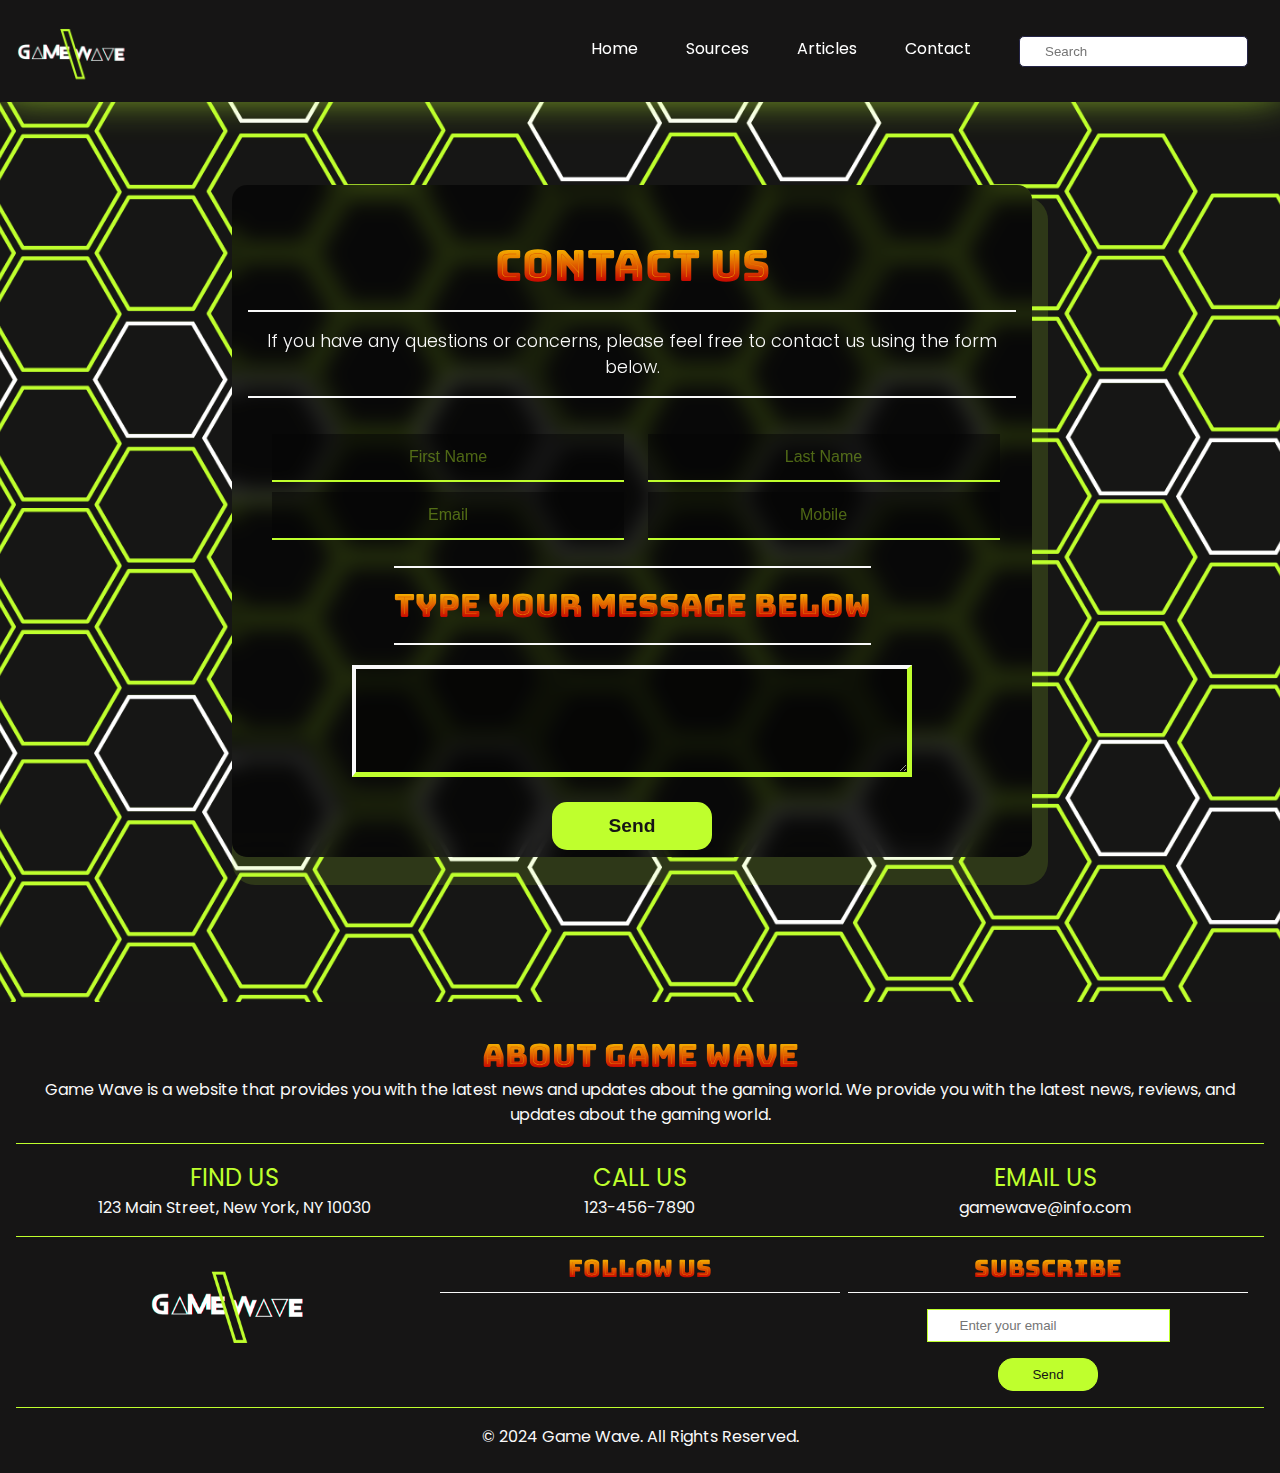
==== commit 7333bcb2: "Final File" ====
--- a/contact.html
+++ b/contact.html
@@ -6,7 +6,6 @@
     <title>Game Wave</title>
     <link rel="icon" href="./Images/Game_Wave_Title_Logo.png" />
     <link rel="stylesheet" href="./style/style.css" />
-    <link rel="stylesheet" href="./main.css" />
     <link
       rel="stylesheet"
       href="https://cdnjs.cloudflare.com/ajax/libs/font-awesome/6.5.1/css/all.min.css"
--- a/style/style.css
+++ b/style/style.css
@@ -3,23 +3,19 @@
 /* Font = Poppins */
 @import url("https://fonts.googleapis.com/css2?family=Poppins:ital,wght@0,100;0,200;0,300;0,400;0,500;0,600;0,700;0,800;0,900;1,100;1,200;1,300;1,400;1,500;1,600;1,700;1,800;1,900&display=swap");
 
-/* Font = Modern_Warframe */
-/* We couldn't find any font having gaming style on google font so we are using Modern Warfare font for the gaming website. */
-@font-face {
-  font-family: "Modern_Warframe";
-  src: url("../Font/MODERN_WARFARE.ttf") format("truetype"),
-    url("../Font/MODERN_WARFARE.otf") format("opentype");
-}
+/* Font = Bungee Spice */
+@import url('https://fonts.googleapis.com/css2?family=Bungee+Spice&display=swap');
 
 h1,
 h2,
 h3,
 h4 {
-  font-family: "Modern_Warframe", fallback;
+  font-family: "Bungee Spice", sans-serif;
 }
 
 /* Variables */
 :root {
+  --bgblack: #212121;
   --white: #f9f9f9;
   --logoblack: #161515;
   --green: #bfff2d;
@@ -31,178 +27,973 @@
   padding: 0;
   box-sizing: border-box;
 }
-img{
+img {
   width: 100%;
   height: auto;
 }
 
-.d-none{
-    display: none;
+.d-none {
+  display: none;
 }
 /* Body */
 body {
+  background-color: var(--bgblack);
+  font-family: "Poppins", sans-serif;
+}
+
+/* Global Style */
+
+a {
+  text-decoration: none;
+}
+
+ul {
+  list-style: none;
+}
+
+/* -----------------MOBILE FIRST APPROACH----------------- */
+/****************** HEADER ******************/
+header {
+  position: sticky;
+  top: 0;
+  left: 0;
+  width: 100%;
+  z-index: 1000;
+  background-color: var(--logoblack);
+  padding: 1rem 0;
+  display: flex;
+  justify-content: space-between;
+  padding: 1rem;
+  align-items: center;
+  box-shadow: 0 -12px 45px var(--green);
+}
+.navBar_active {
+  position: fixed;
+  width: 100%;
+  height: 100vh;
+  background-color: var(--logoblack);
+  top: 0;
+  left: 0;
+  right: 0;
+}
+.mobil-toggle {
+  padding: 10px 14px;
+  background: #242447;
+  border-radius: 10px;
+  color: #ffff;
+}
+.navBar_active.openNavbar {
+  -webkit-animation: openNavbar 0.5s cubic-bezier(0.25, 0.46, 0.45, 0.94) both;
+  animation: openNavbar 0.5s cubic-bezier(0.25, 0.46, 0.45, 0.94) both;
+}
+@-webkit-keyframes openNavbar {
+  0% {
+    -webkit-transform: translateY(0);
+    transform: translateY(0);
+  }
+  100% {
+    -webkit-transform: translateY(100px);
+    transform: translateY(100px);
+  }
+}
+@keyframes openNavbar {
+  0% {
+    -webkit-transform: translateY(0);
+    transform: translateY(0);
+  }
+  100% {
+    -webkit-transform: translateY(100px);
+    transform: translateY(100px);
+  }
+}
+
+.navBar_active ul {
+  padding: 2rem 1rem 1rem;
+  text-align: center;
+  list-style: none;
+}
+.navBar_active ul li {
+  padding: 2rem 1rem 1rem;
+  text-align: center;
+  list-style: none;
+}
+.navBar_active ul li a {
+  text-decoration: none;
+  color: #ffffff;
+  font-size: 2rem;
+}
+.navBar ul {
+  list-style: none;
+}
+.navBar a {
+  text-decoration: none;
+  color: #ffffff;
+}
+.navBar ul li {
+  list-style: none;
+  padding: 1rem;
+  /* border: 1px solid; */
+}
+.closeNav {
+  position: absolute;
+  top: 1rem;
+  right: 1rem;
+  font-size: 2rem;
+  color: var(--green);
+  cursor: pointer;
+  z-index: 1;
+}
+.navBar {
+  display: none;
+}
+.navBar ul {
+  display: flex;
+  gap: 1rem;
+}
+header img {
+  width: auto;
+  height: 70px;
+  object-fit: contain;
+  margin-right: auto;
+  max-width: 100%;
+}
+.inputField {
+  padding: 7px 25px;
+  border: 1px solid #242447;
+  border-radius: 5px;
+  outline: none;
+  background: #ffffff;
+  color: #9494c7;
+}
+.searchBar {
+  position: relative;
+  color: #9494c7;
+}
+.searchIcon {
+  position: absolute;
+  top: 25%;
+}
+/************* HEADER END ************/
+
+/****************** FOOTER ******************/
+
+footer {
+  background-color: var(--logoblack);
+  color: var(--white);
+  padding: 1rem;
+}
+
+.footer-content-about,
+.footer-content-link,
+.footer-content-final {
+  border-bottom: 1px solid var(--green);
+  padding: 1rem;
+}
+
+.footer-content-about h4 {
+  color: var(--green);
+  font-size: 1.5rem;
+}
+
+.footer-logo img {
+  display: block;
+  margin-left: auto;
+  margin-right: auto;
+  width: auto;
+  height: 100px;
+}
+
+.footer-content-link-icon a {
+  color: var(--green);
+  font-size: 1.2rem;
+  transition: all 0.2s ease-in-out;
+}
+
+.footer-content-link-icon a:hover {
+  color: var(--white);
+  text-shadow: var(--green) 1px 0 10px;
+}
+
+.footer-social-text,
+.footer-subscribe-text {
+  font-size: 1.5rem;
+  text-align: center;
+  color: var(--green);
+  border-bottom: 1px solid var(--white);
+}
+
+.footer-social ul {
+  display: grid;
+  grid-template-columns: repeat(4, 1fr);
+  padding: 1rem;
+  list-style: none;
+}
+
+.footer-social ul li {
+  text-align: center;
+  padding: 1rem;
+}
+
+.footer-social a {
+  color: var(--green);
+  font-size: 1.5rem;
+  transition: all 0.2s ease-in-out;
+}
+
+.footer-social a:hover {
+  color: var(--white);
+  text-shadow: var(--green) 1px 0 10px;
+}
+
+.subscribe-section {
+  text-align: center;
+  padding: 1rem;
+}
+
+.subscribe-section input {
+  padding: 0.5rem 2rem;
+  border: 1px solid var(--green);
+  color: var(--logoblack);
+}
+
+.subscribe_icon {
+  position: relative;
+  right: 0.3rem;
+  bottom: 0;
+  top: 0.1rem;
+  background-color: var(--logoblack);
+  padding: 0.3rem 0.6rem;
+  border: 1px solid var(--green);
+  border-left: none;
+}
+
+.subscribe_icon:hover {
+  background-color: var(--green);
+  color: var(--logoblack);
+}
+
+.subscribe-section-button {
+  display: none;
+}
+
+.footer-credit {
+  text-align: center;
+  padding: 1rem 1rem 0.5rem 1rem;
+}
+/******************* FOOTER END *************************/
+
+/************* HOME MAIN SECTION *************/
+.container {
+  max-width: 1200px;
+  padding: 1rem;
+  margin: auto;
+}
+.trendingText {
+  color: var(--white);
+}
+.topRated_section {
+  display: grid;
+  gap: 1rem;
+}
+.topratedParent {
   background-color: var(--white);
-  font-family: "Poppins", sans-serif;
-}
-
-/* HEADER */
-header {
-    position: sticky;
+}
+.topRated-heading {
+  text-align: center;
+}
+.topRated-heading h2 {
+  font-size: clamp(2rem, 5vw, 4rem);
+  color: var(--green);
+  background: var(--bgblack);
+}
+.topRated-heading span {
+  font-size: large;
+}
+.card-content h2 {
+  color: var(--green);
+}
+.upcomingParent {
+  background-color: var(--green);
+}
+.featureParent {
+  background-color: #0000003d;
+}
+main div section {
+  display: grid;
+  gap: 1rem;
+  margin-top: 1rem;
+}
+section.featured-section {
+  padding: 1rem;
+}
+
+.game_card {
+  height: 30rem;
+  border-radius: 10px;
+  overflow: hidden;
+  cursor: pointer;
+  position: relative;
+  color: rgb(240, 240, 240);
+  box-shadow: 0 10px 30px 5px rgba(0, 0, 0, 0.2);
+
+  img {
+    position: absolute;
+    object-fit: cover;
+    width: 100%;
+    height: 100%;
     top: 0;
     left: 0;
+    opacity: 0.9;
+    transition: opacity 0.2s ease-out;
+    opacity: 1;
+  }
+
+  h2 {
+    position: absolute;
+    inset: auto auto 30px 30px;
+    margin: 0;
+    transition: inset 0.3s 0.3s ease-out;
+    font-family: "Roboto Condensed", sans-serif;
+    font-weight: normal;
+    text-transform: uppercase;
+    opacity: 1;
+    inset: auto auto 220px 30px;
+    font-weight: 800;
+    display: block;
+    background: rgba(0, 0, 0, 0.5);
+    border-radius: 12px;
+    padding: 0.5rem;
+    text-align: center;
+  }
+
+  p,
+  a {
+    position: absolute;
+    opacity: 0;
+    max-width: 80%;
+    transition: opacity 0.3s ease-out;
+    opacity: 1;
+  }
+
+  p {
+    inset: auto auto 80px 30px;
+    opacity: 1;
+  }
+
+  a {
+    inset: auto auto 40px 30px;
+    color: inherit;
+    text-decoration: none;
+    opacity: 1;
+  }
+
+  &:hover h2 {
+    inset: auto auto 220px 30px;
+    transition: inset 0.3s ease-out;
+  }
+
+  &:hover p,
+  &:hover a {
+    opacity: 1;
+    transition: opacity 0.5s 0.1s ease-in;
+  }
+
+  &:hover img {
+    transition: opacity 0.3s ease-in;
+    opacity: 2;
+  }
+}
+
+.symbols-outlined {
+  vertical-align: middle;
+}
+.upcomingEvent article {
+  display: grid;
+  gap: 1rem;
+}
+.upcomingEvent article div {
+  background-color: var(--white);
+  padding: 1rem;
+}
+.upcomingEvent h2 {
+  font-size: clamp(1.5rem, 5vw, 4rem);
+}
+.upcomingEvent h3 {
+  text-align: center;
+}
+/****************** HOME MAIN SECTION END ********************/
+
+/* -----------------STORY PAGE----------------- */
+
+.article-page {
+  background: var(--logoblack);
+  color: var(--white);
+  padding: 2rem;
+  display: block;
+}
+
+.article-page-heading {
+  text-align: center;
+  color: var(--green);
+  position: relative;
+  font-size: 2rem;
+  padding: 1rem 1rem 2rem 1rem;
+}
+
+.article-page-heading h2 {
+  border-bottom: 3px solid var(--white);
+  padding: 0.5rem;
+}
+
+.article-page-sections-image img {
+  max-width: 100%;
+  border-radius: 2rem;
+  height: auto;
+}
+
+.article-page-sections-text {
+  background: rgb(0 0 0 / 80%);
+  box-shadow: 0px 0px 10px 5px rgb(191 255 45 / 15%);
+  padding: 1rem;
+  position: relative;
+  margin: -6rem 1rem 3rem;
+}
+
+.article-page-sections-text h3 {
+  color: var(--green);
+  font-family: Poppins, sans-serif;
+  font-size: 1.3rem;
+  padding: 0.5rem;
+  text-align: center;
+}
+
+.article-page-sections-text a {
+  color: var(--green);
+  font-size: 1rem;
+  padding: 0.5rem;
+  text-decoration: none;
+}
+
+/* -----------------STORY PAGE END----------------- */
+
+/* -----------------SOURCE PAGE----------------- */
+
+.source-container {
+  background: var(--logoblack);
+  color: var(--white);
+  padding: 1rem;
+}
+
+.source-heading h2 {
+  text-align: center;
+  color: var(--green);
+  font-size: 2rem;
+  padding: 1rem;
+}
+
+.source-heading span {
+  border-bottom: 5px solid var(--white);
+  padding: 0.5rem;
+}
+
+.source-files {
+  width: 90%;
+  margin-left: auto;
+  margin-right: auto;
+  display: grid;
+  margin-top: 1rem;
+  margin-bottom: 1rem;
+}
+
+.source-file-item {
+  margin-bottom: 1rem;
+  position: relative;
+  border: 2px solid var(--white);
+  padding: 1rem;
+  box-shadow: 0 0 10px 0 var(--white);
+}
+.source-file-item-link:hover {
+  border-bottom: 1px solid var(--green);
+}
+.source-file-item:hover {
+  border: 2px solid var(--green);
+  box-shadow: 0 0 20px 0 var(--green);
+}
+
+.source-file-item-image-text{
+  display: block;
+  text-align: center;
+  padding: 5rem;
+}
+
+.source-file-item-image img {
+  width: 100%;
+  height: 100%;
+  object-fit: cover;
+  border-radius: 10px;
+}
+
+.source-file-item-link a {
+  text-decoration: none;
+  color: var(--white);
+  font-size: 1rem;
+  padding: 0.5rem 1rem;
+}
+
+.source-file-item-link h3 {
+  font-family: "Poppins", sans-serif;
+  text-align: center;
+}
+
+/* -----------------SOURCE PAGE END----------------- */
+
+/* -----------------CONTACT PAGE----------------- */
+.contact {
+  min-height: 100vh;
+  background: var(--logoblack);
+  background-image: url("../Images/Contect_us_background.png");
+  background-repeat: no-repeat;
+  background-position: center center;
+  background-size: cover;
+}
+
+.contact-container {
+  color: var(--white);
+  padding: 1rem;
+  text-align: center;
+  box-shadow: 8px 20px 0px 8px rgb(191 255 45 / 15%);
+  border-radius: 15px;
+  background: rgb(0 0 0 / 60%);
+}
+
+.contact-container h2 {
+  font-size: 2.7rem;
+  padding: 1rem;
+  font-weight: 500;
+  margin-top: 20px;
+  text-align: center;
+  color: var(--green);
+}
+
+.contact-container-heading,
+.contact-container-paragraph,
+.contact-container-message-text {
+  border-bottom: 2px solid var(--white);
+}
+
+.contact-container-message-text {
+  border-top: 2px solid var(--white);
+}
+.contact-container p {
+  font-size: 1.1rem;
+  padding: 1rem;
+  font-weight: 300;
+  margin-bottom: 20px;
+  text-align: center;
+}
+
+.contact-form {
+  padding: 1rem;
+  display: grid;
+  justify-items: center;
+}
+
+.contact-form input {
+  width: 18rem;
+  height: 3rem;
+  text-align: center;
+  border: none;
+  font-size: 1rem;
+  margin-bottom: 10px;
+  background: rgb(4 4 4 / 50%);
+  border-bottom: 2px solid var(--green);
+  color: var(--white);
+}
+
+.contact-form input::placeholder {
+  color: #bfff2d63;
+}
+
+.contact-form h4 {
+  font-size: 1.21rem;
+  padding: 1rem 0 1rem 0;
+  font-weight: 300;
+  margin-top: 1rem;
+  text-align: center;
+  color: var(--green);
+}
+
+.contact-form textarea {
+  width: 18rem;
+  height: 10rem;
+  text-align: center;
+  font-size: 1rem;
+  margin-top: 20px;
+  margin-bottom: 10px;
+  background: rgba(4, 4, 4, 0.543);
+  border-bottom: 5px solid var(--green);
+  border-right: 5px solid var(--green);
+  border-top: 4px solid var(--white);
+  border-left: 4px solid var(--white);
+  color: var(--white);
+}
+
+textarea::-webkit-scrollbar {
+  /* Scroll bar for textarea */
+  width: 10px;
+}
+
+textarea::-webkit-scrollbar-thumb {
+  /* Scroll bar thumb for textarea */
+  background-color: rgba(194, 194, 194, 0.73);
+}
+
+#contact-us-button {
+  width: 10rem;
+  height: 3rem;
+  text-align: center;
+  font-size: 1.2rem;
+  margin-top: 20px;
+  font-weight: 600;
+  background: var(--green);
+  border: 2px solid var(--green);
+  border-radius: 15px;
+  color: var(--logoblack);
+  padding: 0;
+  margin-bottom: 30px;
+  transition: 0.3s;
+  cursor: pointer;
+}
+
+#contact-us-button:hover {
+  background: var(--logoblack);
+  color: var(--green);
+}
+
+/* -----------------CONTACT PAGE END----------------- */
+
+/* -----------------ERROR PAGE----------------- */
+
+.error-404-mobile-image {
+  background: var(--logoblack);
+  background-image: url("../Images/Mobil_404_Error.png");
+  background-size: cover;
+  background-position: center;
+  height: 100vh;
+  width: 100vw;
+}
+
+/* -----------------ERROR PAGE END----------------- */
+
+/* RESPONSIVE */
+@media only screen and (min-width: 768px) {
+  .featured-section {
+    grid-template-columns: 1fr 1fr 1fr;
+    grid-template-rows: 1fr 1fr;
+    gap: 1rem;
+  }
+  .upcomingEvent article div {
+    align-content: center;
+  }
+  .upcomingImg img {
+    width: 60%;
+  }
+  .upcomingImg {
+    text-align: center;
+  }
+  .topRated_section {
+    grid-template-columns: 1fr 1fr;
+  }
+  .topRated_section p {
+    align-content: center;
+  }
+  .trendingText {
+    grid-column: span 2;
+    align-content: center;
+    text-align: center;
+    font-size: clamp(1.5rem, 5vw, 4rem);
+  }
+  .game_card {
+    grid-column: span 1; /* Span one column */
+  }
+
+  .game_card:nth-child(odd) {
+    grid-row: span 2; /* Span two rows */
+    grid-column: span 2;
+  }
+
+  .game_card:nth-child(even) {
+    grid-row: span 2; /* Span two rows */
+    grid-column: 3; /* Align to the third column */
+  }
+  .upcomingEvent article {
+    grid-template-columns: 1fr 1fr;
+  }
+
+  /* FOOTER */
+  .footer-content-about {
+    text-align: center;
+  }
+  .footer-content-about h4 {
+    font-size: 2rem;
+  }
+
+  .footer-content-link,
+  .footer-content-final {
+    display: grid;
+    grid-template-columns: 1fr 1fr 1fr;
+  }
+
+  .footer-content-link {
+    text-align: center;
+  }
+
+  .footer-content-link-icon a {
+    font-size: 1.5rem;
+  }
+
+  .footer-content-final {
+    gap: 0.5rem;
+  }
+
+  .footer-logo img {
+    width: auto;
+    height: 100px;
+  }
+
+  .footer-social-text,
+  .footer-subscribe-text {
+    padding: 0 0 0.5rem 0;
+  }
+
+  .footer-social ul {
+    padding: 0%;
+  }
+
+  .subscribe_icon {
+    display: none;
+  }
+
+  .subscribe-section-button {
+    display: block;
+  }
+
+  .subscribe-section-button-input {
+    display: block;
+    padding: 0.5rem 2rem;
+    border: 1px solid var(--green);
+    border-radius: 15px;
+    color: var(--logoblack);
+    background: var(--green);
+    width: 100px;
+    margin-left: auto;
+    margin-right: auto;
+    transition: all 0.2s ease-in-out;
+  }
+
+  .subscribe-section-button-input:hover {
+    background: var(--logoblack);
+    color: var(--green);
+  }
+  /**************** FOOTER END ***************/
+
+  /* -----------------STORY PAGE----------------- */
+
+  .article-page-sections-left,
+  .article-page-sections-right {
+    display: grid;
+    grid-template-columns: repeat(3, 1fr);
+    margin-bottom: 2rem;
+  }
+
+  .article-page-sections-left .article-page-sections-image {
+    grid-row: 1;
+    grid-column: span 2 / -2;
+  }
+
+  .article-page-sections-right .article-page-sections-image {
+    grid-row: 1;
+    grid-column: span 2 / -1;
+    text-align: right;
+  }
+
+  .article-page-sections-left .article-page-sections-text {
+    grid-row: 1;
+    grid-column: span 2 / -1;
+  }
+
+  .article-page-sections-right .article-page-sections-text {
+    grid-row: 1;
+    grid-column: span 2 / 3;
+    grid-column-start: 1;
+  }
+
+  .article-page-sections-image img {
+    max-width: 70%;
+    height: auto;
+  }
+
+  .article-page-sections-text {
+    position: unset;
+    margin: 0;
+    align-self: center;
+  }
+
+  /* -----------------STORY PAGE END----------------- */
+
+  /* -----------------SOURCE PAGE----------------- */
+
+  .source-files {
+    margin-left: auto;
+    margin-right: auto;
+    display: grid;
+    grid-template-columns: repeat(2, 1fr);
+    gap: 1rem;
+    margin-top: 1rem;
+    margin-bottom: 1rem;
+  }
+
+  .source-heading h2 {
+    font-size: 4rem;
+  }
+
+  .source-file-item {
+    display: grid;
+    align-items: stretch;
+    justify-items: center;
+    align-content: space-between;
+  }
+
+  /* -----------------SOURCE PAGE END----------------- */
+
+  /*-----------------CONTACT PAGE----------------- */
+  .contact {
+    min-height: 100vh;
+    background: var(--logoblack);
+    background-image: url("../Images/Contect_us_background.png");
+    background-repeat: no-repeat;
+    background-position: center center;
+    background-size: cover;
+  }
+
+  .contact-container {
+    width: 40rem;
+    height: 40.1rem;
+    position: absolute;
+    top: 55%;
+    left: 50%;
+    margin: -200px 0 0 -335px;
+    box-shadow: 8px 20px 0px 8px rgb(191 255 45 / 15%);
+    border-radius: 15px;
+    background: rgb(0 0 0 / 60%);
+    backdrop-filter: blur(10px);
+  }
+
+  .contact-form {
+    padding: 1rem;
+    display: grid;
+    justify-items: center;
+    grid-template-columns: 1fr 1fr;
+  }
+
+  #lastName,
+  #mobile {
+    margin-left: 15px;
+  }
+
+  .contact-container-message-text {
+    grid-column: span 2;
+  }
+
+  .contact-form textarea {
+    grid-column: span 2;
+    width: 35rem;
+    height: 7rem;
+  }
+
+  #contact-us-button {
+    grid-column: span 2;
+    margin-top: 10px;
+  }
+
+  /*-----------------CONTACT PAGE END----------------- */
+
+  /* -----------------ERROR PAGE----------------- */
+
+  .error-404-mobile-image {
+    display: none;
+  }
+
+  .error-404-tablet-image {
+    background-image: url("../Images/Tablet_404_Error.png");
+    background-size: cover;
+    background-position: center;
+    height: 100vh;
+    width: 100vw;
+  }
+
+  /* -----------------ERROR PAGE END----------------- */
+}
+
+/* -----------------DESKTOP----------------- */
+
+@media only screen and (min-width: 1024px) {
+  #hamBurger {
+    display: none;
+  }
+  nav ul li a {
+    position: relative;
+  }
+  .navBar {
+    display: block;
+  }
+  nav ul li a:hover:after {
     width: 100%;
-    z-index: 1000;
-    background-color: var(--logoblack);
-    padding: 1rem 0;
-    display: flex;
-    justify-content: space-between;
-    padding: 1rem;
-    align-items: center;
-}
-.navBar_active{
-    position: fixed;
-    width: 100%;
-    height: 100vh;
-    background-color: var(--logoblack);
-    top: 0;
+  }
+  .searchIcon {
+    left: 5px;
+  }
+  nav ul li a {
+    transition: all 0.5s;
+  }
+  nav ul li a:after {
+    position: absolute;
+    bottom: 0;
     left: 0;
     right: 0;
-}
-.mobil-toggle{
-    padding: 10px 14px;
-    background: #242447;
-    border-radius: 10px;
-    color: #ffff;
-}
-.navBar_active.openNavbar {
-	-webkit-animation: openNavbar 0.5s cubic-bezier(0.250, 0.460, 0.450, 0.940) both;
-	        animation: openNavbar 0.5s cubic-bezier(0.250, 0.460, 0.450, 0.940) both;
-}
-@-webkit-keyframes openNavbar {
-    0% {
-      -webkit-transform: translateY(0);
-              transform: translateY(0);
-    }
-    100% {
-      -webkit-transform: translateY(100px);
-              transform: translateY(100px);
-    }
-  }
-  @keyframes openNavbar {
-    0% {
-      -webkit-transform: translateY(0);
-              transform: translateY(0);
-    }
-    100% {
-      -webkit-transform: translateY(100px);
-              transform: translateY(100px);
-    }
-  }
-  
-.navBar_active ul{
-    padding: 2rem 1rem 1rem;
-    text-align: center;
-    list-style: none;
-}
-.navBar_active ul li{
-    padding: 2rem 1rem 1rem;
-    text-align: center;
-    list-style: none;
-}
-.navBar_active ul li a{
-    text-decoration: none;
-    color: #ffffff;
-    font-size: 2rem;
-}
-.navBar ul{
-    list-style: none;
-}
-.navBar a{
-    text-decoration: none;
-    color: #ffffff;
-}
-.navBar ul li{
-    list-style: none;
-    padding: 1rem;
-    /* border: 1px solid; */
-}
-.closeNav{
-    position: absolute;
-    top: 1rem;
-    right: 1rem;
-    font-size: 2rem;
-    color: var(--green);
-    cursor: pointer;
+    margin: auto;
+    width: 0%;
+    content: ".";
+    color: transparent;
+    background: #aaa;
+    height: 1px;
+  }
+  nav ul li a:after {
+    text-align: left;
+    content: ".";
+    margin: 0;
+    opacity: 0;
+  }
+
+  nav ul li a:hover {
+    color: #fff;
     z-index: 1;
-}
-.navBar{
-    display: none;
-}
-.navBar ul{
-    display: flex;
-    gap: 1rem;
-}
-header img{
-    width: auto;
-    height: 70px;
-    object-fit: contain;
-    margin-right: auto;
-    max-width: 100%;
-}
-.inputField {
-    padding: 7px 25px;
-    border: 1px solid #242447;
-    border-radius: 5px;
-    outline: none;
-    background: #ffffff;
-    color: #9494C7;
-}
-.searchBar {
-    position: relative;
-    color: #9494C7;
-}
-.searchIcon {
-    position: absolute;
-    top: 25%;
-}
-/************* HEADER END ************/
-
-/* MAIN */
-.container{
-    max-width: 1200px;
-    padding: 1rem;
-    margin: auto;
-}
-.topRated_section {
-    display: grid;
-    gap: 1rem;
-}
-.topratedParent{
-    background-color: #0000003d;
-}
-.topRated-heading{
-    text-align: center;
-}
-.topRated-heading h2{
-    font-size: clamp(1.5rem, 5vw, 4rem);
-}
-.upcomingParent {
-    background-color: #dddddd;
-}
-.featureParent {
-    background-color: #0000003d;
-}
-main div section{
-    display: grid;
-    gap: 1rem;
-    margin-top: 1rem
-}
-section.featured-section {
-    /* background-color: #00000082; */
-    padding: 1rem;
-}
-
-.game_card {
+    background-color: grey;
+    border-radius: 4px;
+    padding: 0.5rem;
+  }
+
+  nav ul li a:hover:after {
+    z-index: -10;
+    animation: fill 0.5s forwards;
+    -webkit-animation: fill 1s forwards;
+    -moz-animation: fill 1s forwards;
+    opacity: 1;
+  }
+  .trendingText {
+    left: 11rem;
+  }
+  .game_card {
     height: 30rem;
     border-radius: 10px;
     overflow: hidden;
@@ -212,434 +1003,131 @@
     box-shadow: 0 10px 30px 5px rgba(0, 0, 0, 0.2);
 
     img {
-        position: absolute;
-        object-fit: cover;
-        width: 100%;
-        height: 100%;
-        top: 0;
-        left: 0;
-        opacity: 0.9;
-        transition: opacity .2s ease-out;
-        opacity: 1;
+      position: absolute;
+      object-fit: cover;
+      width: 100%;
+      height: 100%;
+      top: 0;
+      left: 0;
+      opacity: 0.9;
+      transition: opacity 0.2s ease-out;
     }
 
     h2 {
-        position: absolute;
-        inset: auto auto 30px 30px;
-        margin: 0;
-        transition: inset .3s .3s ease-out;
-        font-family: 'Roboto Condensed', sans-serif;
-        font-weight: normal;
-        text-transform: uppercase;
-        opacity: 1;
-        inset: auto auto 220px 30px;
+      position: absolute;
+      inset: auto auto 30px 30px;
+      margin: 0;
+      transition: inset 0.3s 0.3s ease-out;
+      font-family: "Roboto Condensed", sans-serif;
+      font-weight: normal;
+      text-transform: uppercase;
     }
 
     p,
     a {
-        position: absolute;
-        opacity: 0;
-        max-width: 80%;
-        transition: opacity .3s ease-out;
-        opacity: 1;
+      position: absolute;
+      opacity: 0;
+      max-width: 80%;
+      transition: opacity 0.3s ease-out;
     }
 
     p {
-        inset: auto auto 80px 30px;
-        opacity: 1;
+      inset: auto auto 80px 30px;
     }
 
     a {
-        inset: auto auto 40px 30px;
-        color: inherit;
-        text-decoration: none;
-        opacity: 1;
+      inset: auto auto 40px 30px;
+      color: inherit;
+      text-decoration: none;
     }
 
     &:hover h2 {
-        inset: auto auto 220px 30px;
-        transition: inset .3s ease-out;
+      inset: auto auto 220px 30px;
+      transition: inset 0.3s ease-out;
     }
 
     &:hover p,
     &:hover a {
-        opacity: 1;
-        transition: opacity .5s .1s ease-in;
+      opacity: 1;
+      transition: opacity 0.5s 0.1s ease-in;
     }
 
     &:hover img {
-        transition: opacity .3s ease-in;
-        opacity: 1;
+      transition: opacity 0.3s ease-in;
+      opacity: 1;
     }
-
-}
-
-.symbols-outlined {
+  }
+
+  .symbols-outlined {
     vertical-align: middle;
-}
-.upcomingEvent article{
-    display: grid;
-    gap: 1rem
-}
-.upcomingEvent article div {
-    background-color: #eeeded;
-    padding: 1rem;
-}
-.upcomingEvent h2{
-    font-size: clamp(1.5rem, 5vw, 4rem);
-}
-/****************** MAIN END ********************/
-
-/* FOOTER */
-
-footer {
-    background-color: var(--logoblack);
-    color: var(--white);
-    padding: 1rem;
-  }
-  
-  .footer-content-about,
-  .footer-content-link,
-  .footer-content-final {
-    border-bottom: 1px solid var(--green);
-    padding: 1rem;
-  }
-  
-  .footer-content-about h4 {
-    color: var(--green);
-    font-size: 1.5rem;
-  }
-  
-  .footer-logo img {
-    display: block;
-    margin-left: auto;
-    margin-right: auto;
-    width: auto;
-    height: 100px;
-  }
-  
-  .footer-content-link-icon a {
-    color: var(--green);
-    font-size: 1.2rem;
-    transition: all 0.2s ease-in-out;
-  }
-  
-  .footer-content-link-icon a:hover {
-    color: var(--white);
-    text-shadow: var(--green) 1px 0 10px;
-  }
-  
-  .footer-social-text,
-  .footer-subscribe-text {
-    font-size: 1.5rem;
-    text-align: center;
-    color: var(--green);
-    border-bottom: 1px solid var(--white);
-  }
-  
-  .footer-social ul {
-    display: grid;
-    grid-template-columns: repeat(4, 1fr);
-    padding: 1rem;
-    list-style: none;
-  }
-  
-  .footer-social ul li {
-    text-align: center;
-    padding: 1rem;
-  }
-  
-  .footer-social a {
-    color: var(--green);
-    font-size: 1.5rem;
-    transition: all 0.2s ease-in-out;
-  }
-  
-  .footer-social a:hover {
-    color: var(--white);
-    text-shadow: var(--green) 1px 0 10px;
-  }
-  
-  .subscribe-section {
-    text-align: center;
-    padding: 1rem;
-  }
-  
-  .subscribe-section input {
-    padding: 0.5rem 2rem;
-    border: 1px solid var(--green);
-    color: var(--logoblack);
-  }
-  
-  .subscribe_icon {
-    position: relative;
-    right: 0.3rem;
-    bottom: 0;
-    top: 0.1rem;
-    background-color: var(--logoblack);
-    padding: 0.3rem 0.6rem;
-    border: 1px solid var(--green);
-    border-left: none;
-  }
-  
-  .subscribe_icon:hover {
-    background-color: var(--green);
-    color: var(--logoblack);
-  }
-  
-  .subscribe-section-button {
+  }
+
+  /*-----------------STORY PAGE----------------- */
+
+  .article-page {
+    padding: 5rem;
+  }
+
+  .article-page-heading {
+    font-size: 3rem;
+  }
+
+  /*-----------------STORY PAGE END----------------- */
+
+  /*-----------------CONTACT PAGE----------------- */
+
+  .contact {
+    min-height: 100vh;
+    background: var(--logoblack);
+    background-image: url("../Images/Contect_us_background.png");
+    background-repeat: no-repeat;
+    background-position: center center;
+    background-size: cover;
+  }
+
+  .contact-container {
+    width: 50rem;
+    height: 42rem;
+    position: absolute;
+    top: 55%;
+    left: 50%;
+    margin: -310px 0 0 -408px;
+    box-shadow: 8px 20px 0px 8px rgb(191 255 45 / 15%);
+    border-radius: 15px;
+    background: rgb(0 0 0 / 60%);
+    backdrop-filter: blur(10px);
+  }
+
+  .contact-form input {
+    width: 22rem;
+  }
+
+  .contact-form h4 {
+    font-size: 2rem;
+  }
+
+  #contact-us-button {
+    margin-top: 15px;
+  }
+
+  /*-----------------CONTACT PAGE END----------------- */
+
+  /* -----------------ERROR PAGE----------------- */
+
+  .error-404-tablet-image {
     display: none;
   }
-  
-  .footer-credit {
-    text-align: center;
-    padding: 1rem 1rem 0.5rem 1rem;
-  }
-/******************* FOOTER *************************/
-
-
-
-/* RESPONSIVE */
-@media only screen and (min-width:768px) {
-    .featured-section {
-        grid-template-columns: 1fr 1fr 1fr;
-        grid-template-rows: 1fr 1fr;
-        gap: 1rem;
-    }
-    .upcomingEvent article div{
-        align-content: center;
-    }
-    .upcomingImg img{
-       width: 60%;
-    }
-    .upcomingImg{
-        text-align: center;
-    }
-    .topRated_section {
-        grid-template-columns: 1fr 1fr;
-    }
-    .topRated_section p{
-        align-content: center;
-    }
- .trendingText{
-    grid-column: span 2;
-    align-content: center;
-    text-align: center;
-    font-size: clamp(1.5rem, 5vw, 4rem);
- }
-    .game_card {
-        grid-column: span 1; /* Span one column */
-      }
-      
-      .game_card:nth-child(odd) {
-        grid-row: span 2; /* Span two rows */
-        grid-column: span 2;
-      }
-      
-      .game_card:nth-child(even) {
-        grid-row: span 2; /* Span two rows */
-        grid-column: 3; /* Align to the third column */
-      }
-      .upcomingEvent article{
-        grid-template-columns: 1fr 1fr;
-    }
-   
-    /* FOOTER */
-    .footer-content-about {
-        text-align: center;
-      }
-      .footer-content-about h4 {
-        font-size: 2rem;
-      }
-    
-      .footer-content-link,
-      .footer-content-final {
-        display: grid;
-        grid-template-columns: 1fr 1fr 1fr;
-      }
-    
-      .footer-content-link {
-        text-align: center;
-      }
-    
-      .footer-content-link-icon a {
-        font-size: 1.5rem;
-      }
-    
-      .footer-content-final {
-        gap: 0.5rem;
-      }
-    
-      .footer-logo img {
-        width: auto;
-        height: 100px;
-      }
-    
-      .footer-social-text,
-      .footer-subscribe-text {
-        padding: 0 0 0.5rem 0;
-      }
-    
-      .footer-social ul {
-        padding: 0%;
-      }
-    
-      .subscribe_icon {
-        display: none;
-      }
-    
-      .subscribe-section-button {
-        display: block;
-      }
-    
-      .subscribe-section-button-input {
-        display: block;
-        padding: 0.5rem 2rem;
-        border: 1px solid var(--green);
-        border-radius: 15px;
-        color: var(--logoblack);
-        background: var(--green);
-        width: 100px;
-        margin-left: auto;
-        margin-right: auto;
-        transition: all 0.2s ease-in-out;
-      }
-    
-      .subscribe-section-button-input:hover {
-        background: var(--logoblack);
-        color: var(--green);
-      }
-    /**************** FOOTER END ***************/
-}
-
-@media only screen and (min-width:1024px) {
-    #hamBurger{
-        display: none;
-    }
-    nav ul li a {
-        position: relative;
-    }
-    .navBar{
-        display: block;
-    }
-    nav ul li a:hover:after {
-        width: 100%;
-    }
-    .searchIcon {
-        left: 5px;
-    }
-    nav ul li a {
-        transition: all 0.5s;
-    }
-    nav ul li a:after {
-        position: absolute;
-        bottom: 0;
-        left: 0;
-        right: 0;
-        margin: auto;
-        width: 0%;
-        content: '.';
-        color: transparent;
-        background: #aaa;
-        height: 1px;
-    }
-    nav ul li a:after {
-        text-align: left;
-        content: '.';
-        margin: 0;
-        opacity: 0;
-    }
-    
-    nav ul li a:hover {
-        color: #fff;
-        z-index: 1;
-        background-color: grey;
-        border-radius: 4px;
-        padding: 0.5rem;
-    }
-    
-    nav ul li a:hover:after {
-        z-index: -10;
-        animation: fill 0.5s forwards;
-        -webkit-animation: fill 1s forwards;
-        -moz-animation: fill 1s forwards;
-        opacity: 1;
-     
-    } 
-    .trendingText{
-        left: 11rem;
-    }
-    .game_card {
-        height: 30rem;
-        border-radius: 10px;
-        overflow: hidden;
-        cursor: pointer;
-        position: relative;
-        color: rgb(240, 240, 240);
-        box-shadow: 0 10px 30px 5px rgba(0, 0, 0, 0.2);
-    
-        img {
-            position: absolute;
-            object-fit: cover;
-            width: 100%;
-            height: 100%;
-            top: 0;
-            left: 0;
-            opacity: 0.9;
-            transition: opacity .2s ease-out;
-        }
-    
-        h2 {
-            position: absolute;
-            inset: auto auto 30px 30px;
-            margin: 0;
-            transition: inset .3s .3s ease-out;
-            font-family: 'Roboto Condensed', sans-serif;
-            font-weight: normal;
-            text-transform: uppercase;
-        }
-    
-        p,
-        a {
-            position: absolute;
-            opacity: 0;
-            max-width: 80%;
-            transition: opacity .3s ease-out;
-        }
-    
-        p {
-            inset: auto auto 80px 30px;
-        }
-    
-        a {
-            inset: auto auto 40px 30px;
-            color: inherit;
-            text-decoration: none;
-        }
-    
-        &:hover h2 {
-            inset: auto auto 220px 30px;
-            transition: inset .3s ease-out;
-        }
-    
-        &:hover p,
-        &:hover a {
-            opacity: 1;
-            transition: opacity .5s .1s ease-in;
-        }
-    
-        &:hover img {
-            transition: opacity .3s ease-in;
-            opacity: 1;
-        }
-    
-    }
-    
-    .symbols-outlined {
-        vertical-align: middle;
-    }
-}
-@media only screen and (min-width:1200px) {
-
-}
-/**************** RESPONSIVE END ************** */+
+  .error-404-desktop-image {
+    background-image: url("../Images/Desktop_404_Error.png");
+    background-size: cover;
+    background-position: center;
+    height: 100vh;
+    width: 100vw;
+  }
+
+  /* -----------------ERROR PAGE END----------------- */
+}
+@media only screen and (min-width: 1200px) {
+}
+/**************** RESPONSIVE END ************** */
